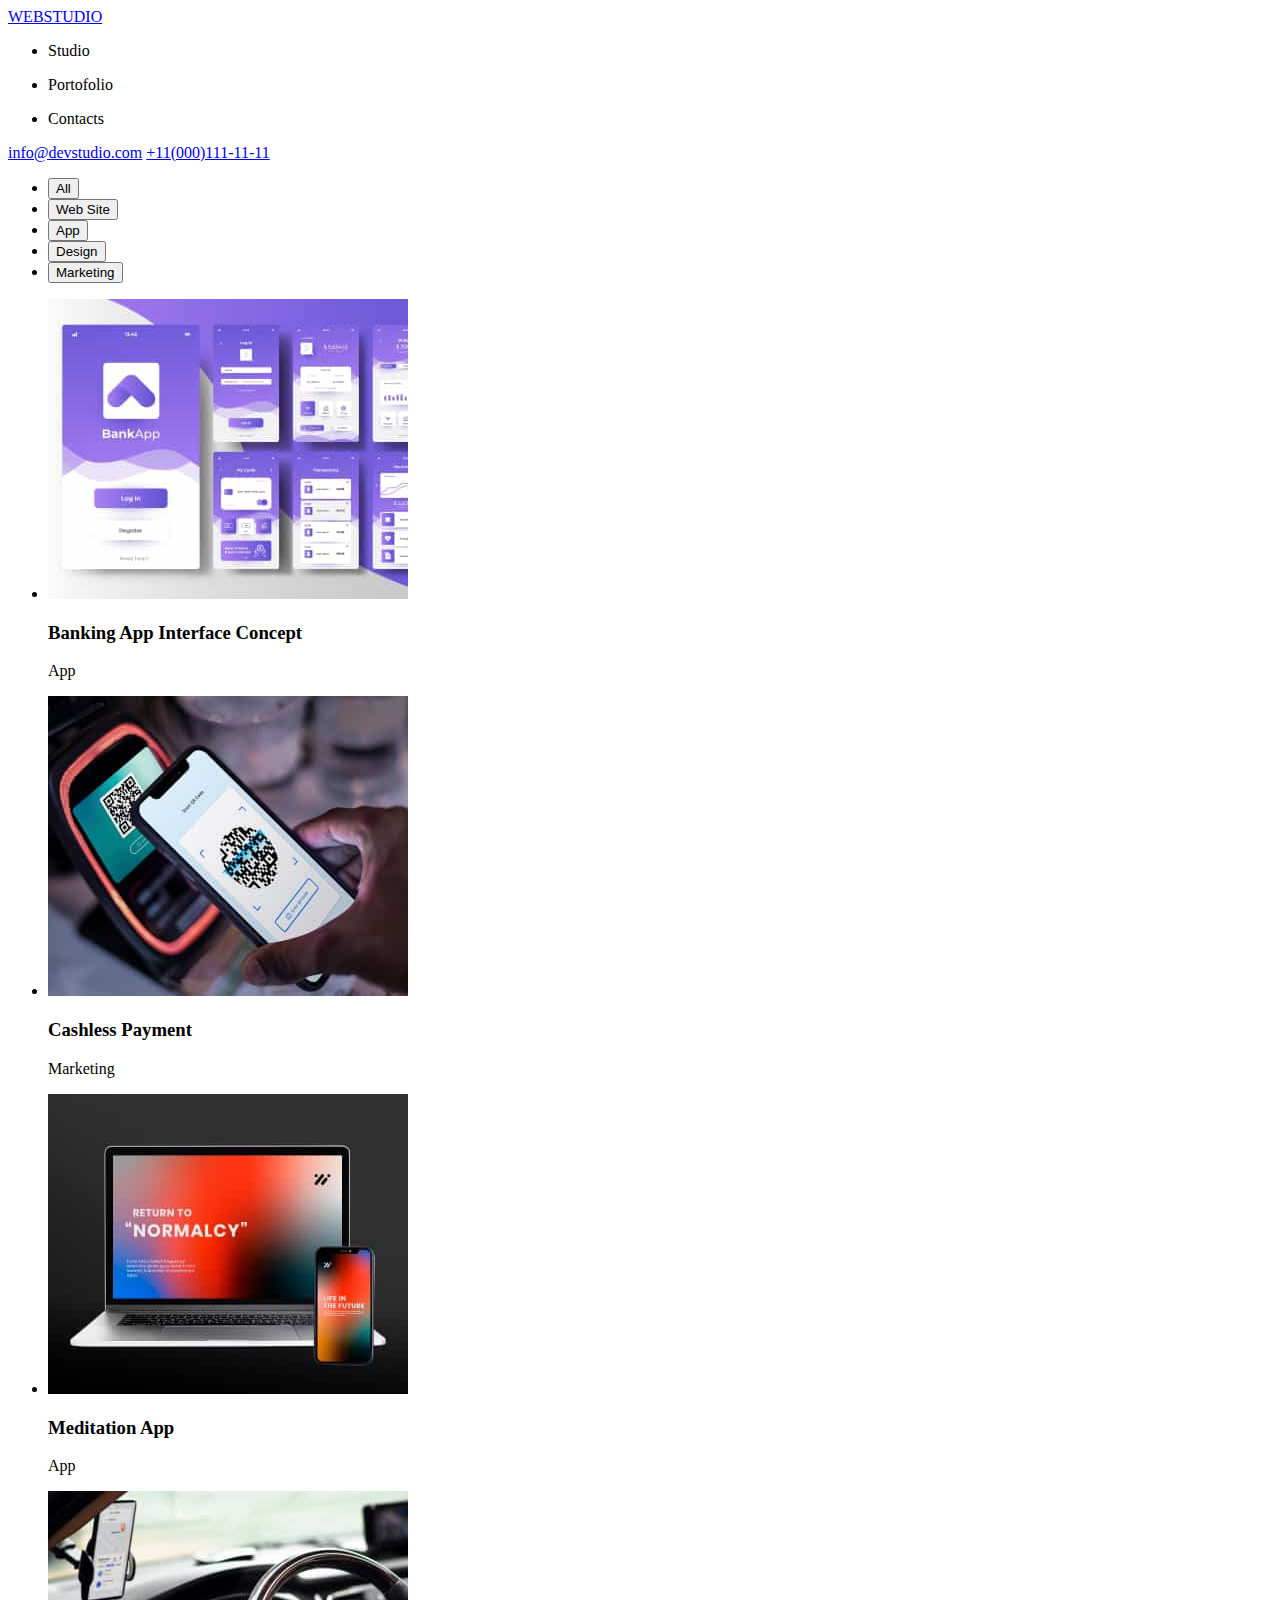
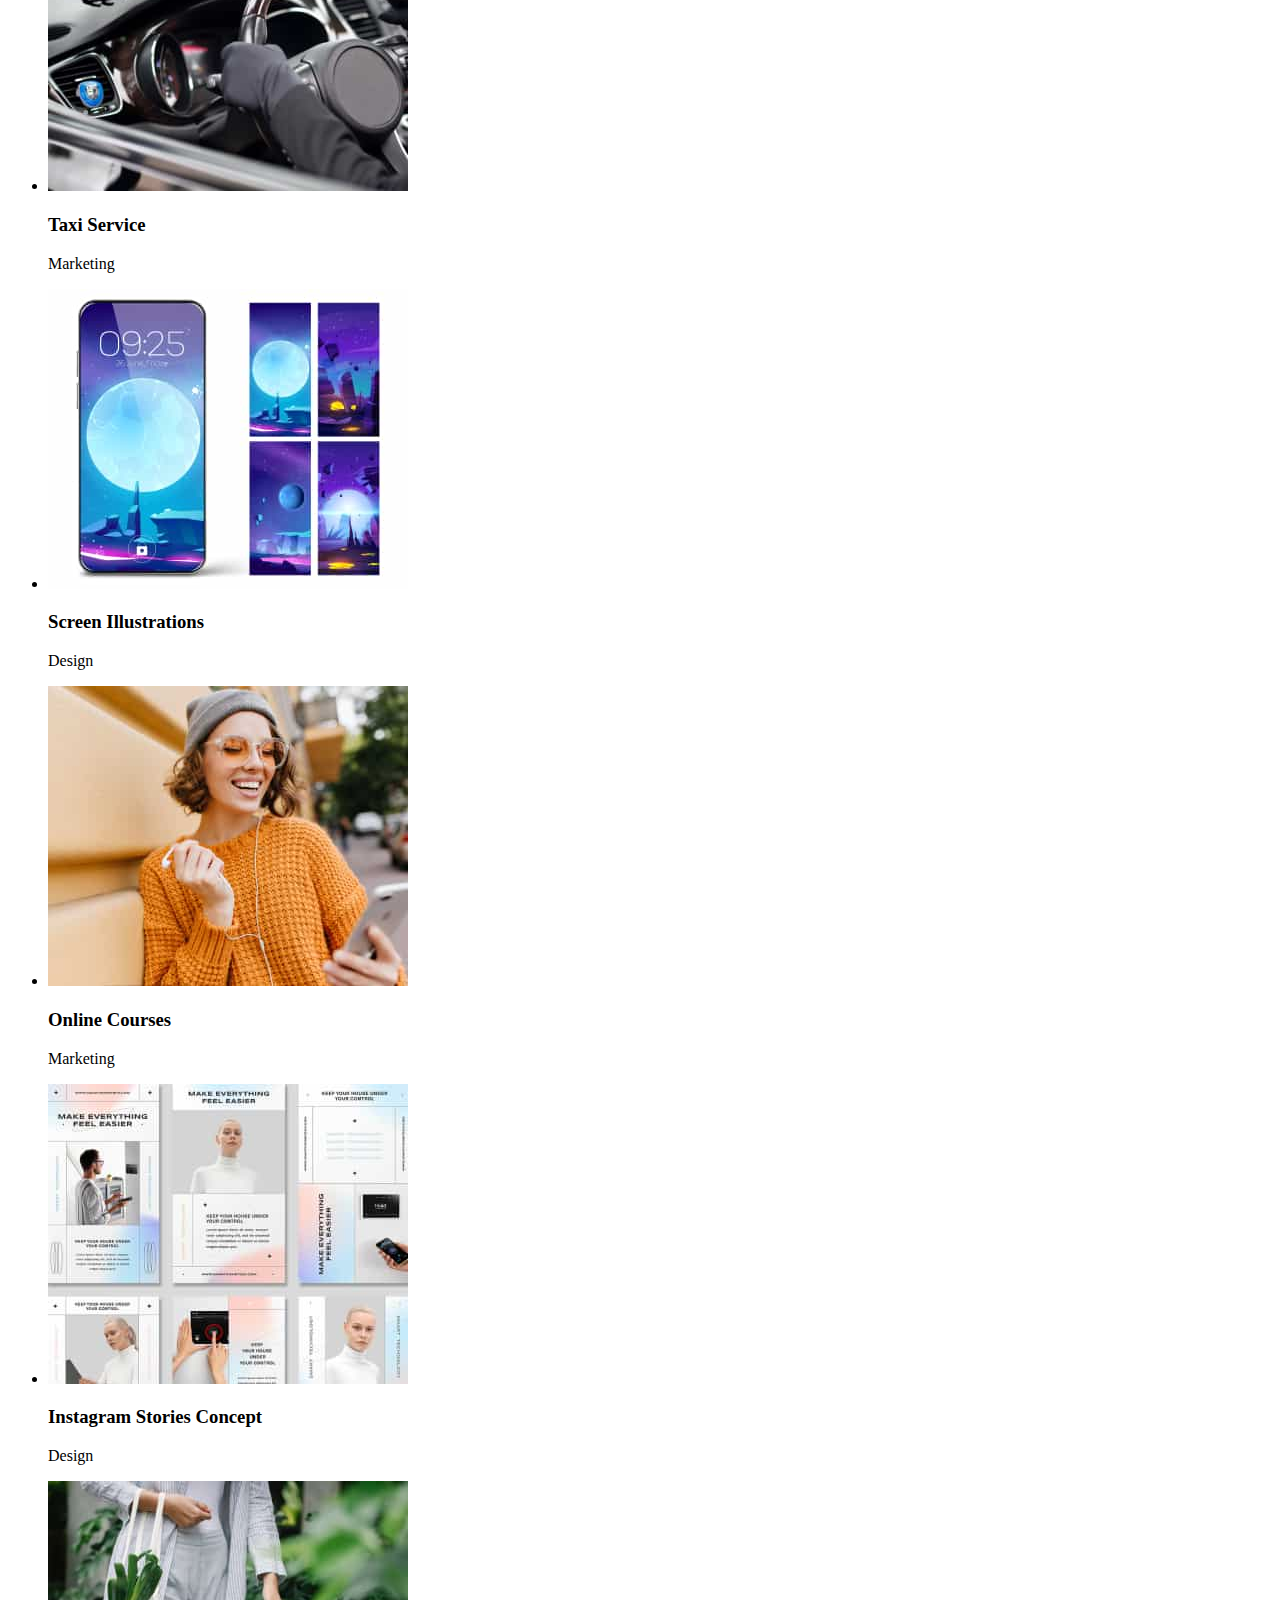
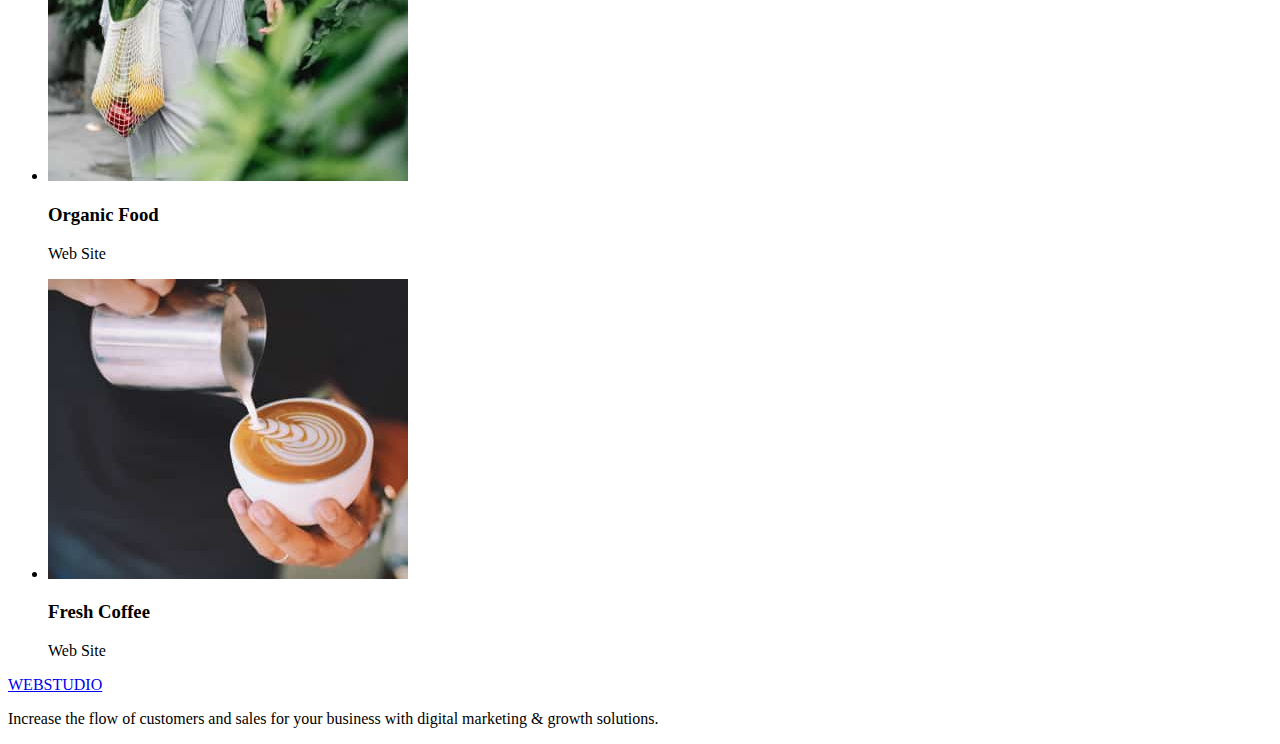
==== Portofoliu.html @ a9db2047 "homework2actualizare" ====
<!DOCTYPE html>
<html lang="en">
  <head>
    <meta charset="UTF-8" />
    <meta name="viewport" content="width=device-width, initial-scale=1.0" />
    <title>Portofoliu</title>
  </head>
  <body>
    <header>
      <!-- Logo -->
      <a href="index.html">WEBSTUDIO</a>
      <!-- Sectiunea Navigatie -->
      <nav>
        <ul>
          <li><a>Studio</a></li>
        </ul>
        <ul>
          <li><a>Portofolio</a></li>
        </ul>
        <ul>
          <li><a>Contacts</a></li>
        </ul>
      </nav>
      <!-- Email and Phone -->
      <a href="mailto:info@devstudio.com">info@devstudio.com</a>
      <a href="tel:+11 (000) 111-11-11">+11(000)111-11-11</a>
    </header>
    <!-- Main section -->
    <main>
      <!-- Filter bar -->
      <section>
        <ul>
          <li><button type="button">All</button></li>
          <li><button type="button">Web Site</button></li>
          <li><button type="button">App</button></li>
          <li><button type="button">Design</button></li>
          <li><button type="button">Marketing</button></li>
        </ul>
      </section>
      <!-- Project Cards -->
      <section>
        <ul>
          <li>
            <img
              src="./images/bankapp.jpg"
              alt="bankapp"
              width="360"
              height="300"
            />
            <h3>Banking App Interface Concept</h3>
            <p>App</p>
          </li>
          <li>
            <img
              src="./images/contactless.jpg"
              alt="cashless"
              width="360"
              height="300"
            />
            <h3>Cashless Payment</h3>
            <p>Marketing</p>
          </li>
          <li>
            <img
              src="./images/laptop.jpg"
              alt="laptop"
              width="360"
              height="300"
            />
            <h3>Meditation App</h3>
            <p>App</p>
          </li>
          <li>
            <img
              src="./images/driving.jpg"
              alt="driving"
              width="360"
              height="300"
            />
            <h3>Taxi Service</h3>
            <p>Marketing</p>
          </li>
          <li>
            <img
              src="./images/ecran.jpg"
              alt="screen"
              width="360"
              height="300"
            />
            <h3>Screen Illustrations</h3>
            <p>Design</p>
          </li>
          <li>
            <img
              src="./images/music.jpg"
              alt="music"
              width="360"
              height="300"
            />
            <h3>Online Courses</h3>
            <p>Marketing</p>
          </li>
          <li>
            <img
              src="./images/website.jpg"
              alt="website"
              width="360"
              height="300"
            />
            <h3>Instagram Stories Concept</h3>
            <p>Design</p>
          </li>
          <li>
            <img
              src="./images/shopping.jpg"
              alt="shopping"
              width="360"
              height="300"
            />
            <h3>Organic Food</h3>
            <p>Web Site</p>
          </li>
          <li>
            <img
              src="./images/coffee.jpg"
              alt="coffee"
              width="360"
              height="300"
            />
            <h3>Fresh Coffee</h3>
            <p>Web Site</p>
          </li>
        </ul>
      </section>
    </main>
    <footer>
      <!-- Logo -->
      <a href="index.html">WEBSTUDIO</a>
      <p>
        Increase the flow of customers and sales for your business with digital
        marketing & growth solutions.
      </p>
    </footer>
  </body>
</html>
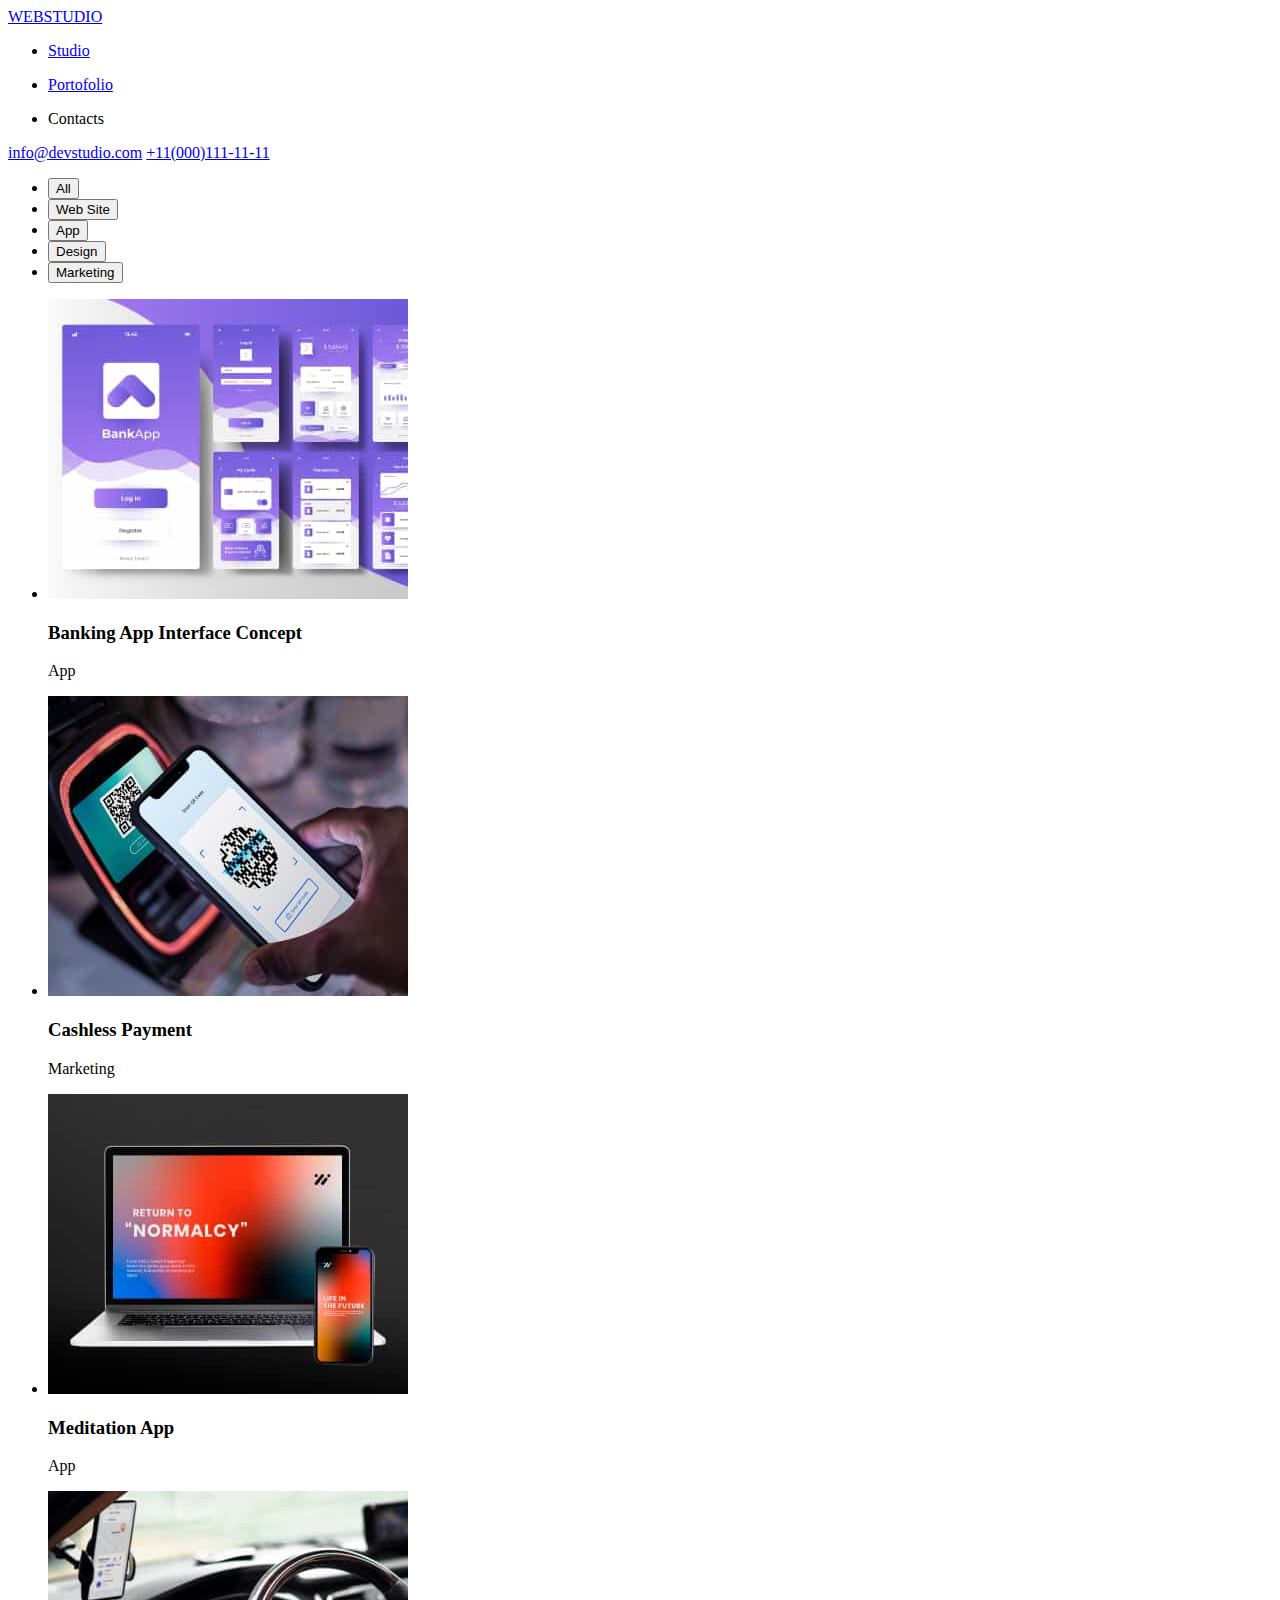
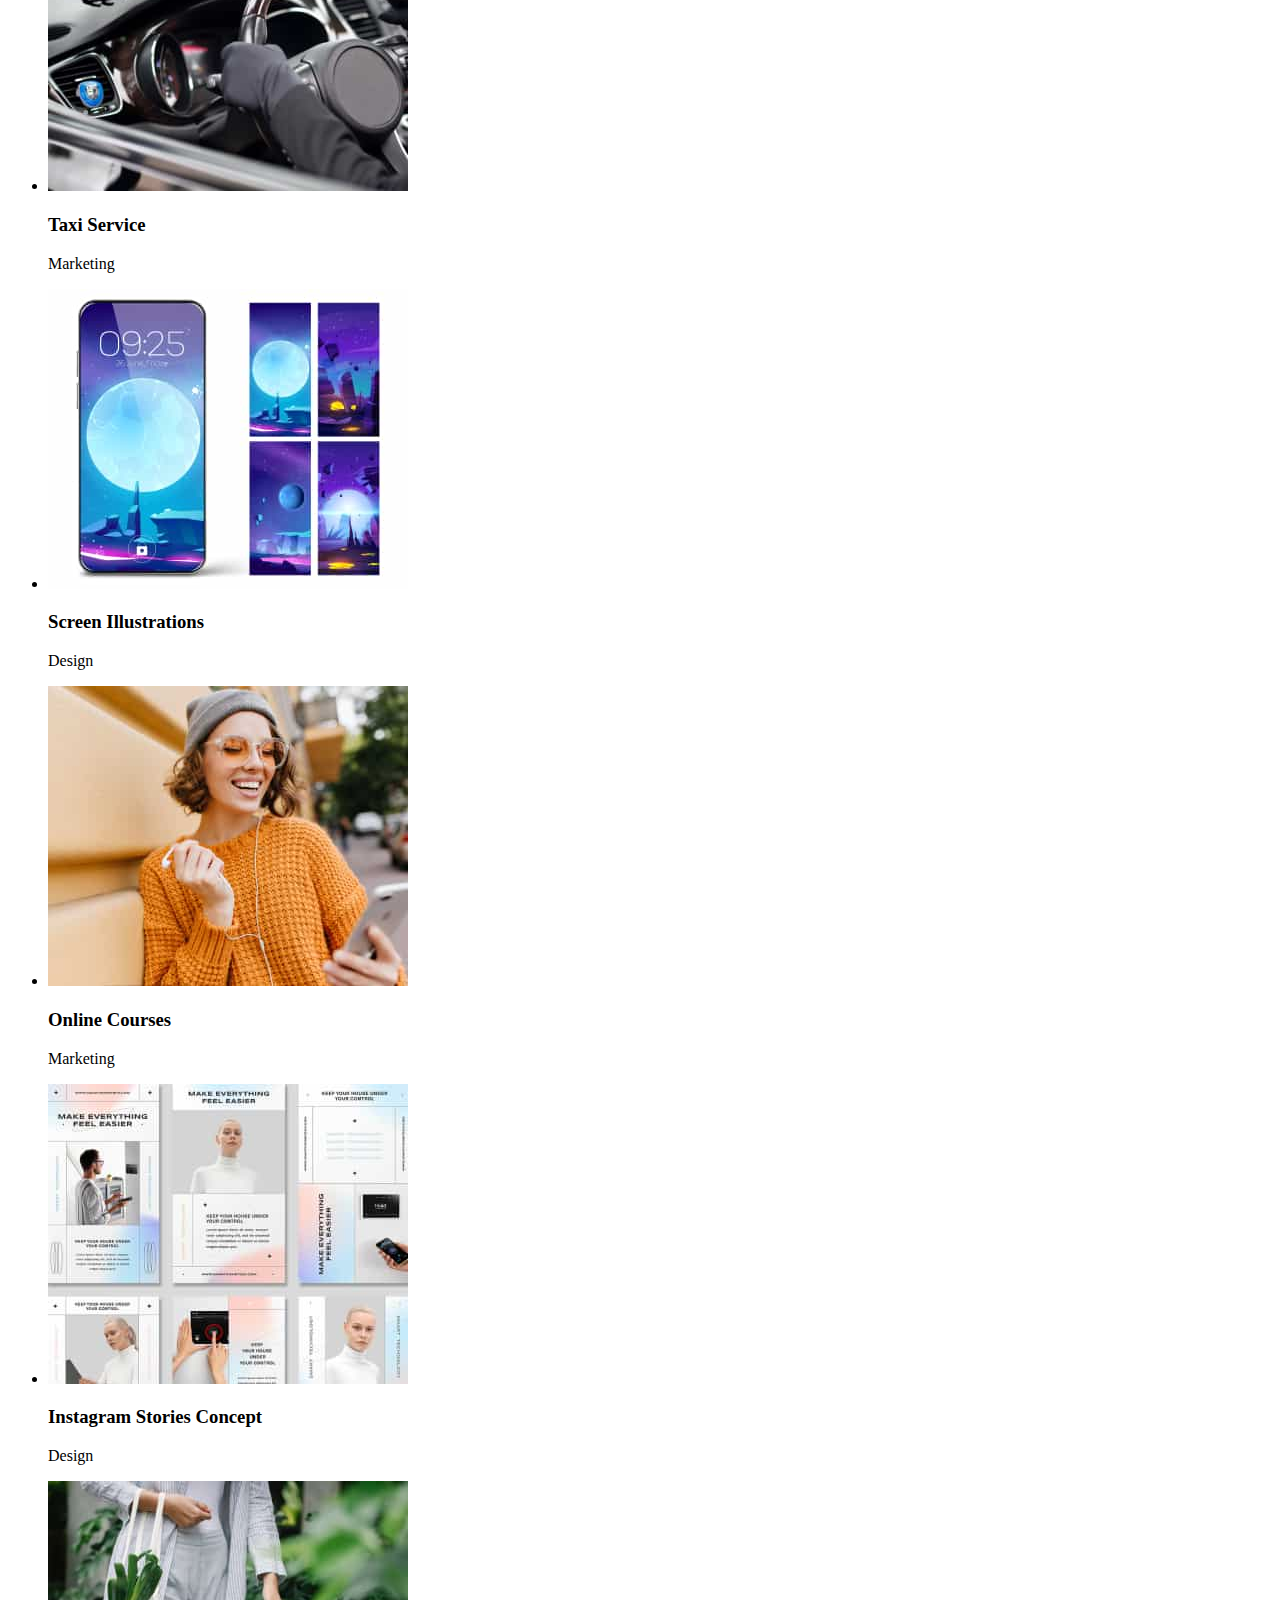
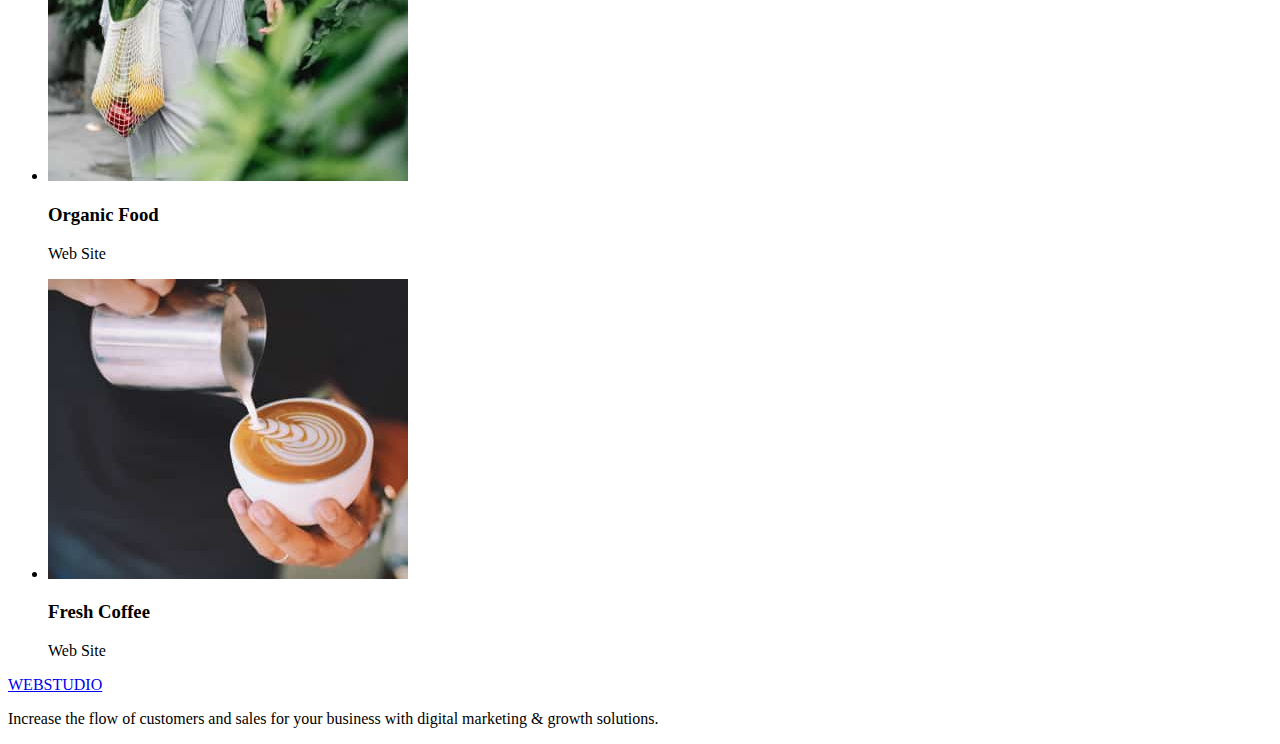
==== commit d66ca534: "update" ====
--- a/Portofoliu.html
+++ b/Portofoliu.html
@@ -12,10 +12,10 @@
       <!-- Sectiunea Navigatie -->
       <nav>
         <ul>
-          <li><a>Studio</a></li>
+          <li><a href="index.html">Studio</a></li>
         </ul>
         <ul>
-          <li><a>Portofolio</a></li>
+          <li><a href="Portofoliu.html">Portofolio</a></li>
         </ul>
         <ul>
           <li><a>Contacts</a></li>
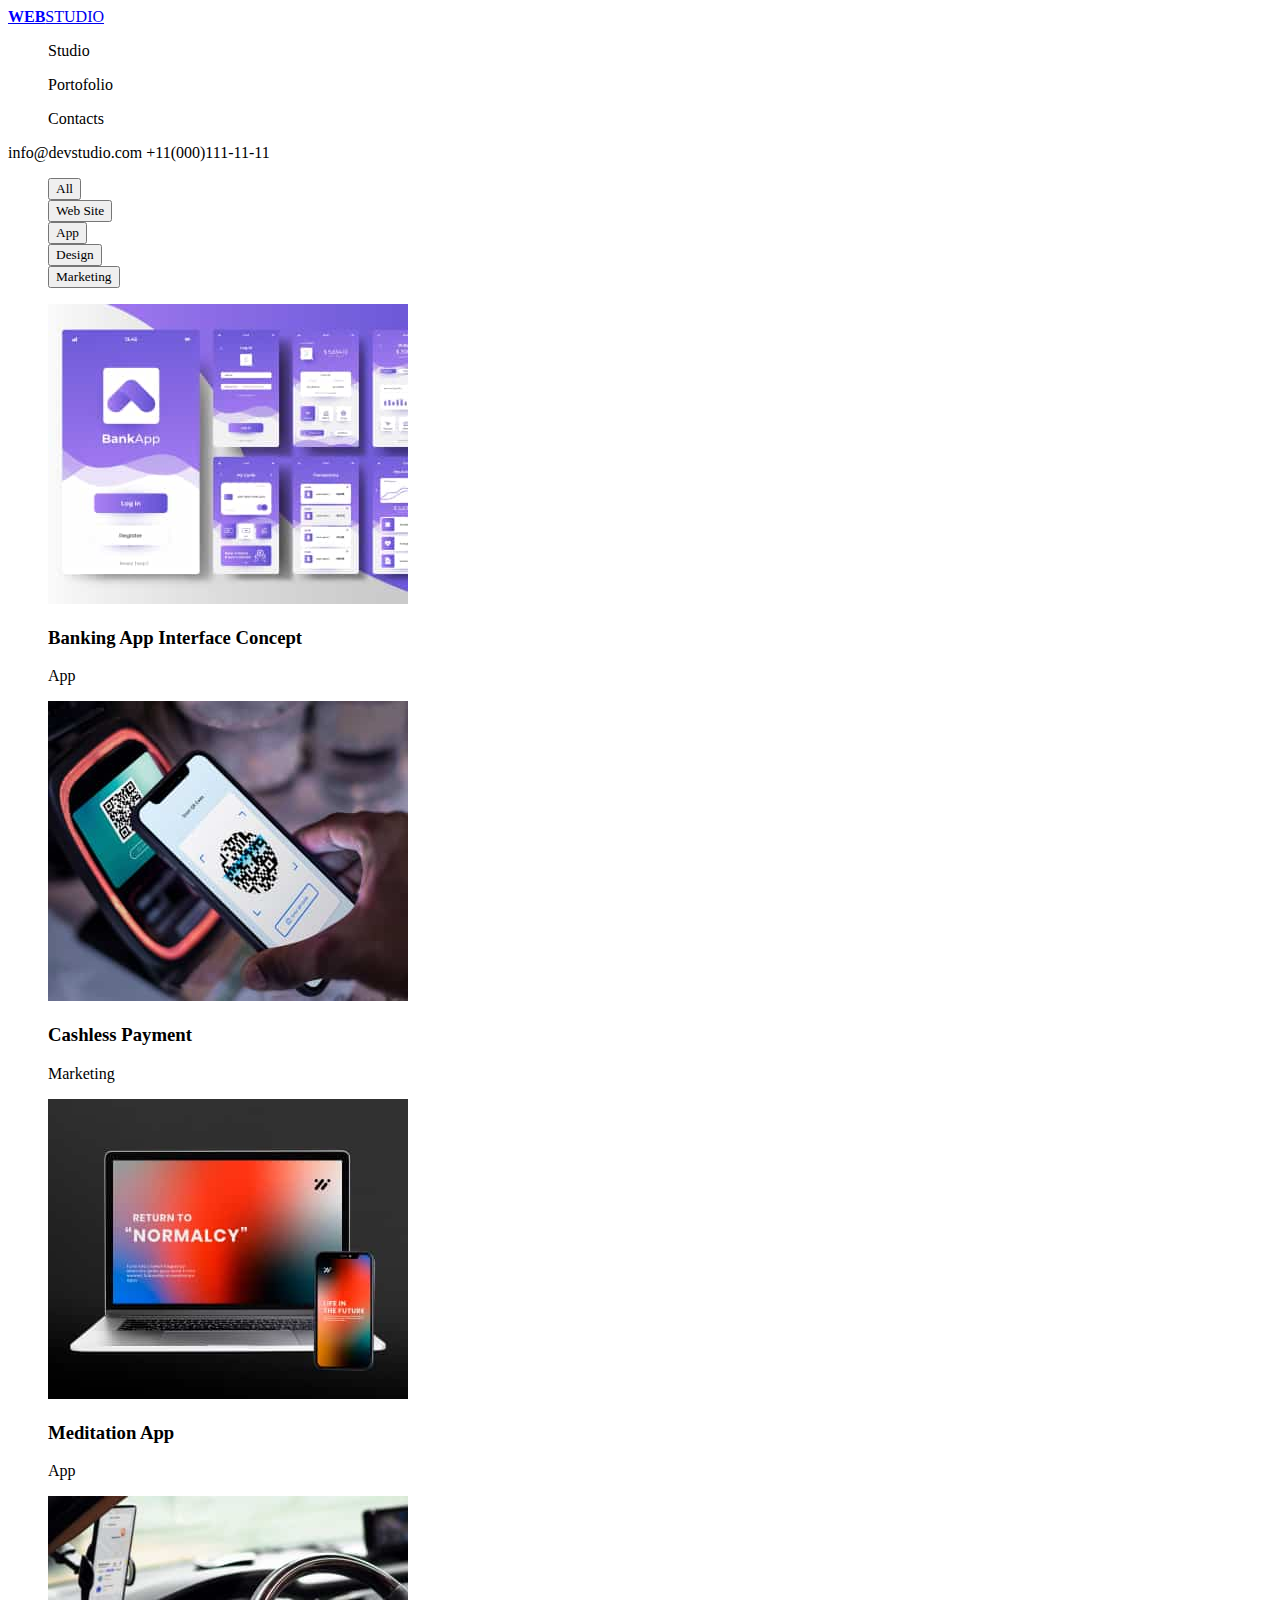
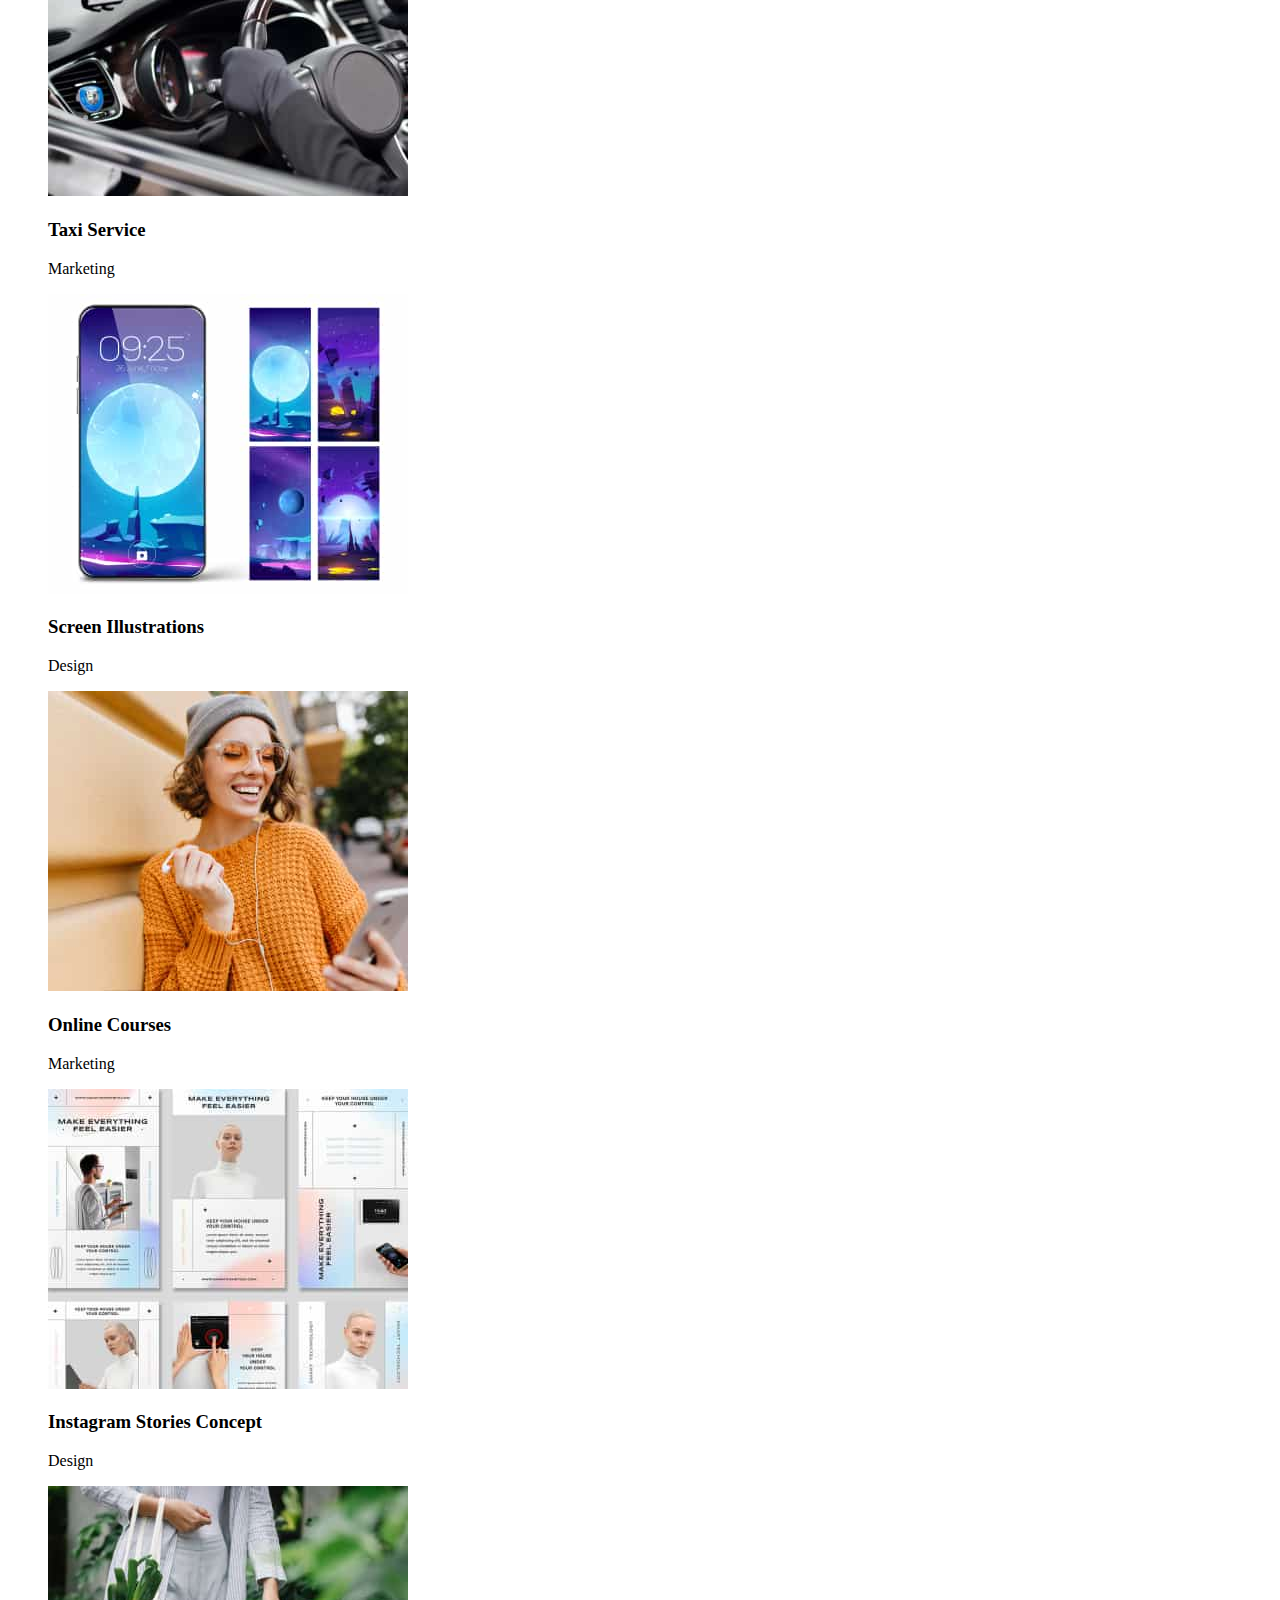
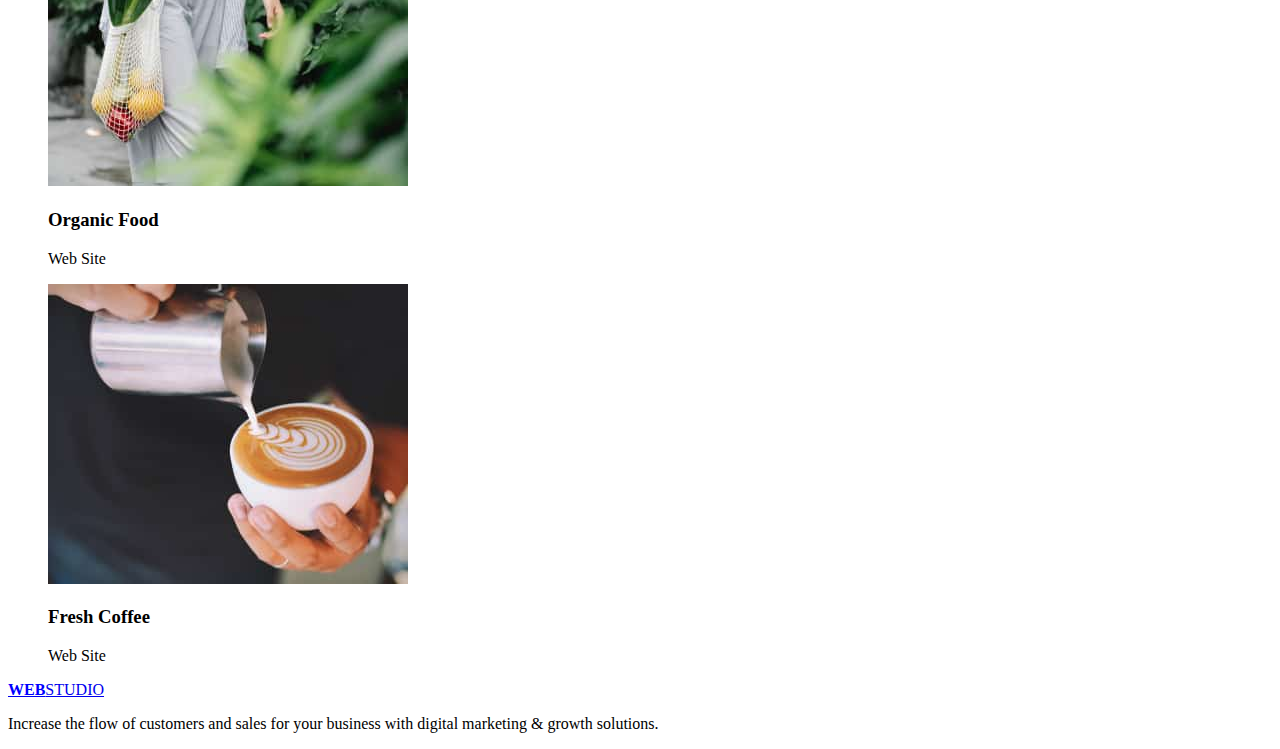
==== commit 793e7516: "update" ====
--- a/Portofoliu.html
+++ b/Portofoliu.html
@@ -4,13 +4,20 @@
     <meta charset="UTF-8" />
     <meta name="viewport" content="width=device-width, initial-scale=1.0" />
     <title>Portofoliu</title>
+    <link rel="preconnect" href="https://fonts.googleapis.com" />
+    <link rel="preconnect" href="https://fonts.gstatic.com" crossorigin />
+    <link
+      href="https://fonts.googleapis.com/css2?family=Raleway:ital,wght@0,700;1,700&family=Roboto:wght@400;500;700;900&display=swap"
+      rel="stylesheet"
+    />
+    <link rel="stylesheet" href="style.css" />
   </head>
   <body>
     <header>
       <!-- Logo -->
-      <a href="index.html">WEBSTUDIO</a>
+      <a href="index.html" class="logo">STUDIO</a>
       <!-- Sectiunea Navigatie -->
-      <nav>
+      <nav class="pages">
         <ul>
           <li><a href="index.html">Studio</a></li>
         </ul>
@@ -22,8 +29,10 @@
         </ul>
       </nav>
       <!-- Email and Phone -->
-      <a href="mailto:info@devstudio.com">info@devstudio.com</a>
-      <a href="tel:+11 (000) 111-11-11">+11(000)111-11-11</a>
+      <div class="link-logo">
+        <a href="mailto:info@devstudio.com">info@devstudio.com</a>
+        <a href="tel:+11 (000) 111-11-11">+11(000)111-11-11</a>
+      </div>
     </header>
     <!-- Main section -->
     <main>
@@ -135,7 +144,7 @@
     </main>
     <footer>
       <!-- Logo -->
-      <a href="index.html">WEBSTUDIO</a>
+      <a href="index.html" class="logo">STUDIO</a>
       <p>
         Increase the flow of customers and sales for your business with digital
         marketing & growth solutions.
--- a/style.css
+++ b/style.css
@@ -0,0 +1,48 @@
+.root{
+  --link-color:color: #2E2F42;
+  --global-font-family:"Roboto", sans-serif;
+  --logo-font-family:"Raleway", sans-serif;
+  --link-logo:color: #434455;
+}
+
+* {
+  font-family: var(--global-font-family);
+}
+
+.logo::before{
+  content: "WEB";
+  color: blue;
+  font-family: var(--logo-font-family);
+  font-weight: 800;
+  size: 18px;
+  text-decoration: none;
+}
+.link-logo a {
+  color: var(--link-logo);
+  text-decoration: none;
+  font-weight: 400;
+  size: 16px;
+  
+}
+.pages a{
+  color: var(--link-color);
+  text-decoration: none;
+  font-weight: 500;
+  size: 16px;
+  }
+
+ul {
+    list-style-type: none;
+  }
+.button-order:hover{
+  background-color:#4D5AE5;
+  color: #FFFFFF;
+}
+.hero-heder{
+  font-family: var(--logo-font-family);
+  font-weight: 700;
+  color: #FFFFFF;
+  background-color: 
+  #2E2F42;
+}
+
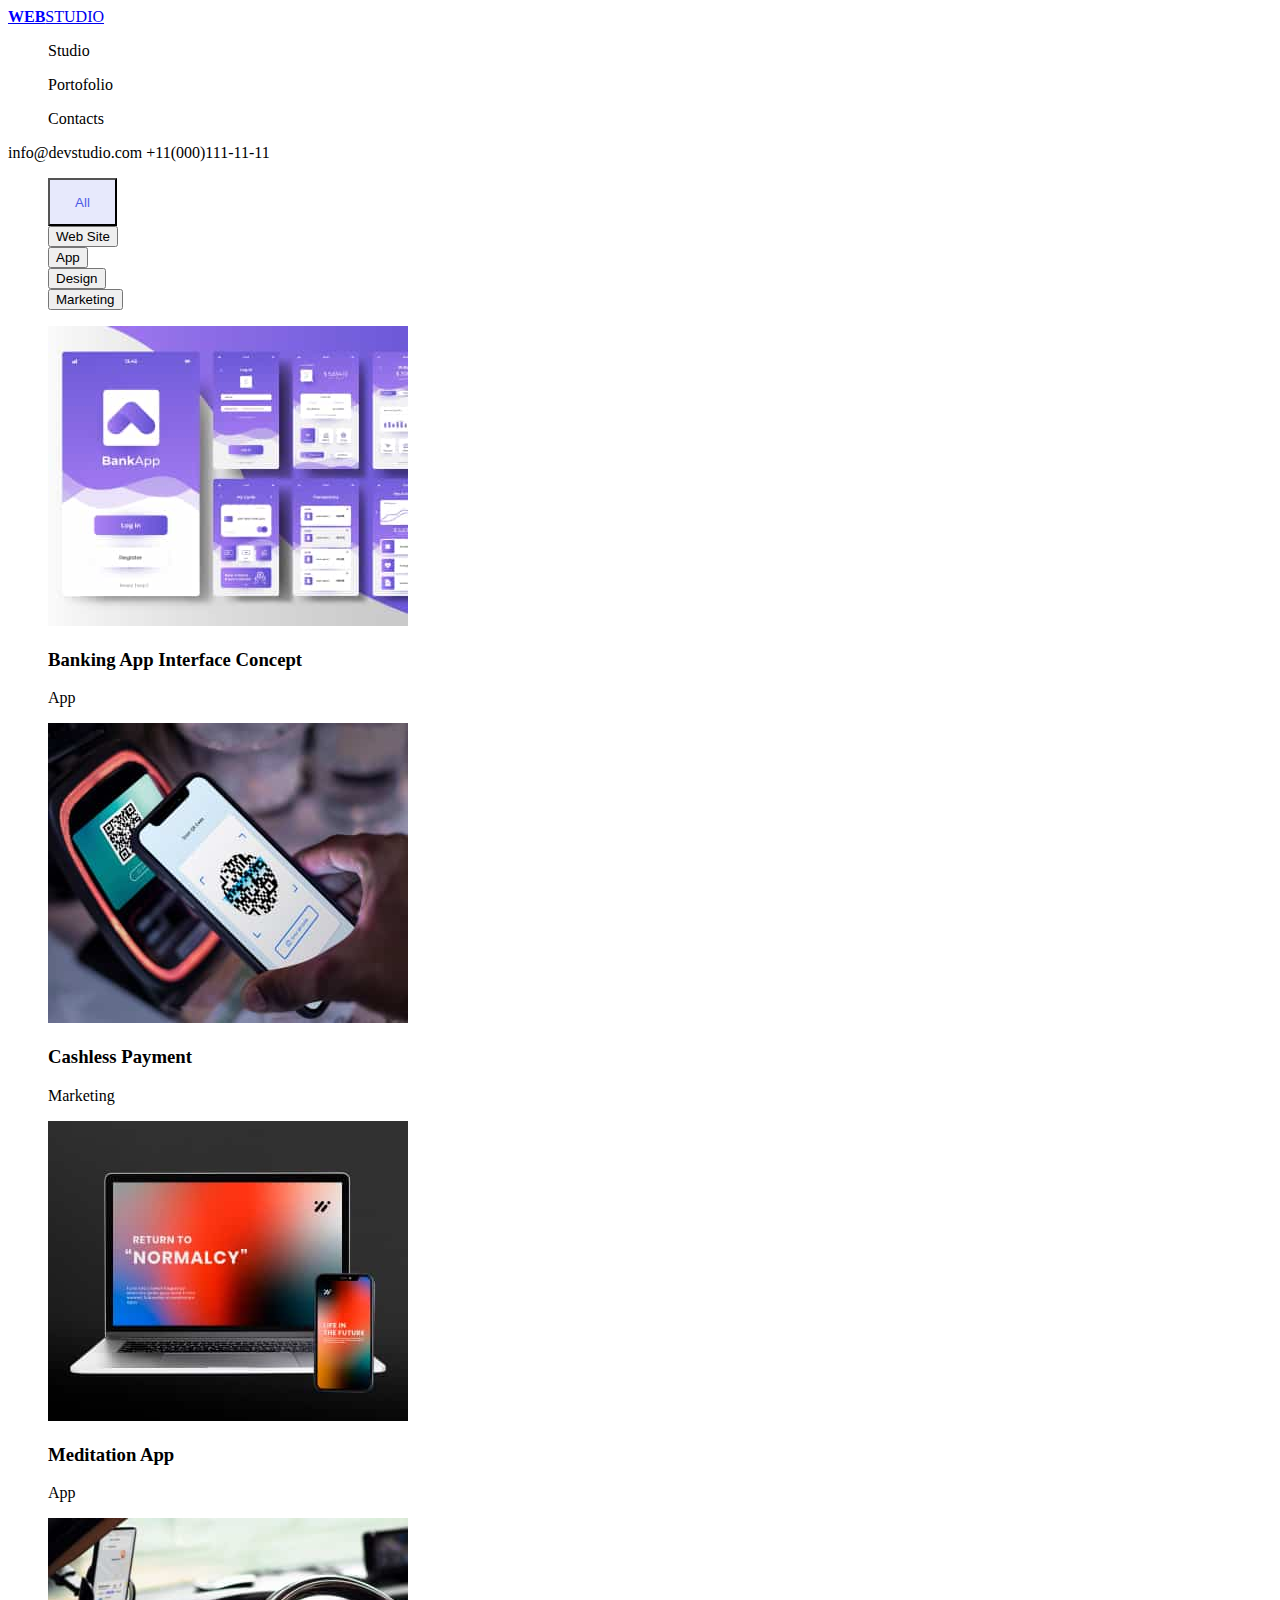
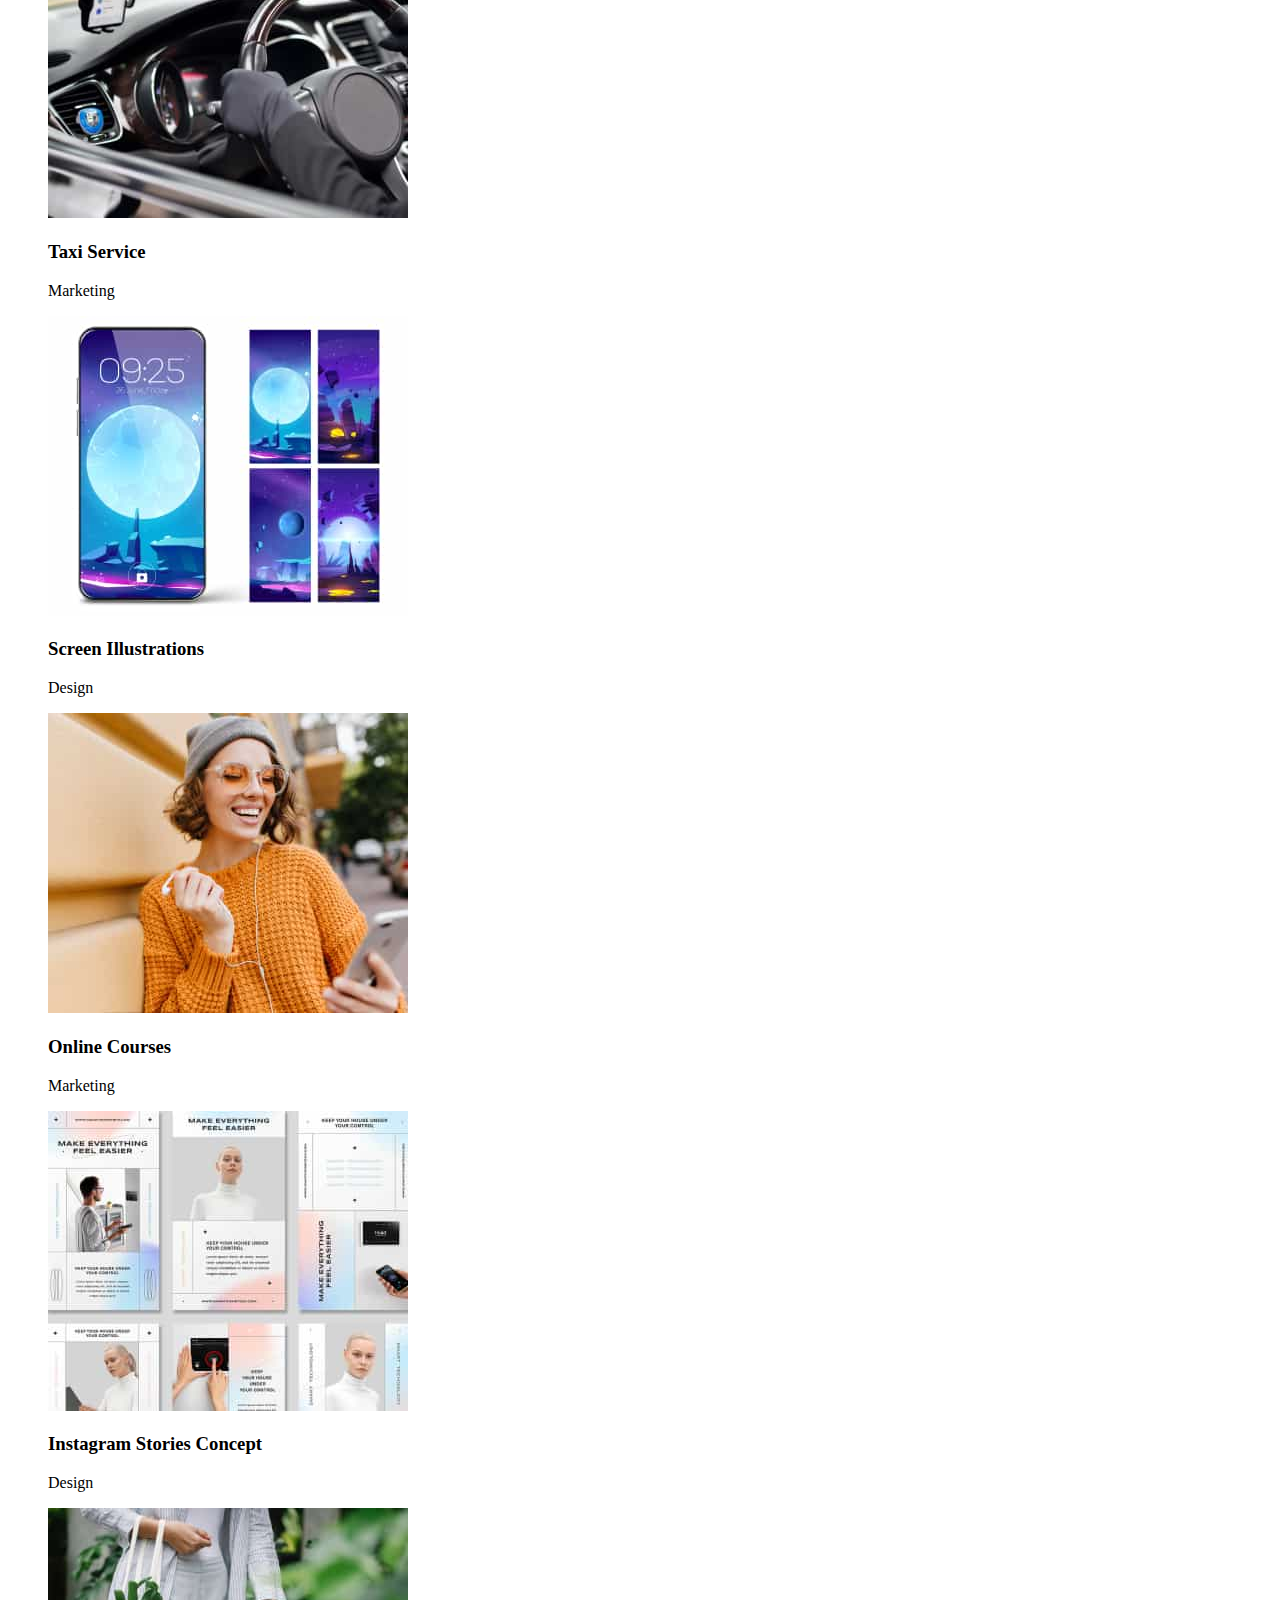
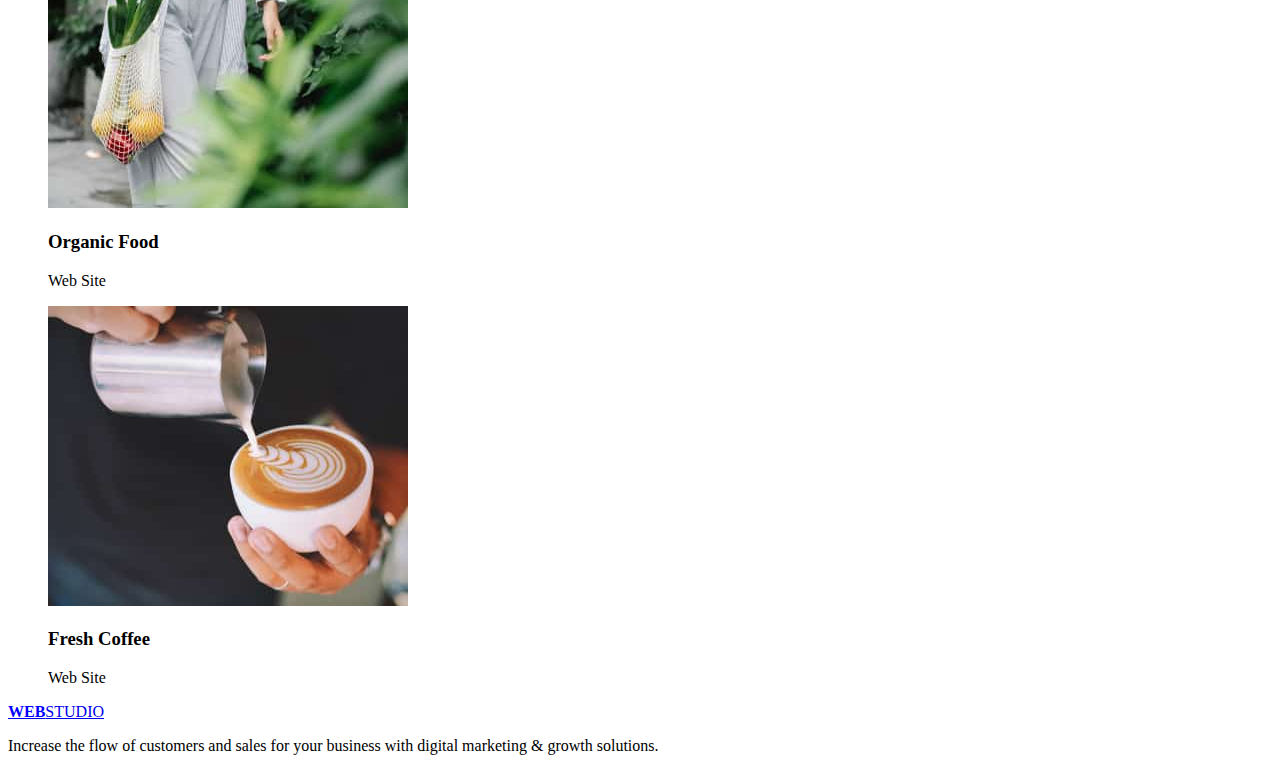
==== commit f653fba2: "update 2" ====
--- a/Portofoliu.html
+++ b/Portofoliu.html
@@ -37,9 +37,9 @@
     <!-- Main section -->
     <main>
       <!-- Filter bar -->
-      <section>
+      <section class="buttons">
         <ul>
-          <li><button type="button">All</button></li>
+          <li><button type="button" class="all">All</button></li>
           <li><button type="button">Web Site</button></li>
           <li><button type="button">App</button></li>
           <li><button type="button">Design</button></li>
--- a/style.css
+++ b/style.css
@@ -5,7 +5,7 @@
   --link-logo:color: #434455;
 }
 
-* {
+body {
   font-family: var(--global-font-family);
 }
 
@@ -17,14 +17,14 @@
   size: 18px;
   text-decoration: none;
 }
+
 .link-logo a {
   color: var(--link-logo);
   text-decoration: none;
-  font-weight: 400;
   size: 16px;
   
 }
-.pages a{
+.pages a {
   color: var(--link-color);
   text-decoration: none;
   font-weight: 500;
@@ -37,6 +37,18 @@
 .button-order:hover{
   background-color:#4D5AE5;
   color: #FFFFFF;
+  cursor: pointer;
+  
+}
+.button-order{
+  padding: 16px,32px,16px,32px;
+  width: 169px;
+  height:56px;
+  font-weight: 500;
+  size: 16px;
+  border-radius: 4px;
+  padding: 0;
+  border: none;
 }
 .hero-heder{
   font-family: var(--logo-font-family);
@@ -44,5 +56,52 @@
   color: #FFFFFF;
   background-color: 
   #2E2F42;
+  text-align: center;
 }
-
+.about li h3{
+  font-weight: 500;
+  size: 20px;
+  color: var(--link-color);
+}
+.about li p{
+  size: 16px;
+  color: var();
+}
+.sub-heder{
+  font-weight: 700;
+  size: 36px;
+  color: var(--link-color);
+}
+.team{
+  font-weight: 700;
+  size: 36px;
+  color: var(--link-color);
+}
+.our-team h3{
+  font-weight: 500;
+  size: 20px;
+  color: var(--link-color);
+}
+.our-team p{
+  size: 16px;
+  color: var(--link-logo);
+}
+.footer{background-color: 
+  #2E2F42;
+color:#F4F4FD ;
+}
+.logo-studio{
+  color: #FFFFFF;
+}
+.buttons .all {
+  color: #4D5AE5;
+  background-color: #E7E9FC;
+  width:69px;
+  height:48px;
+  Radius:4px;
+  Padding:12px, 24px, 12px, 24px;
+  cursor: pointer;
+}
+.button .all:hover{
+  background-color:#404BBF;
+  }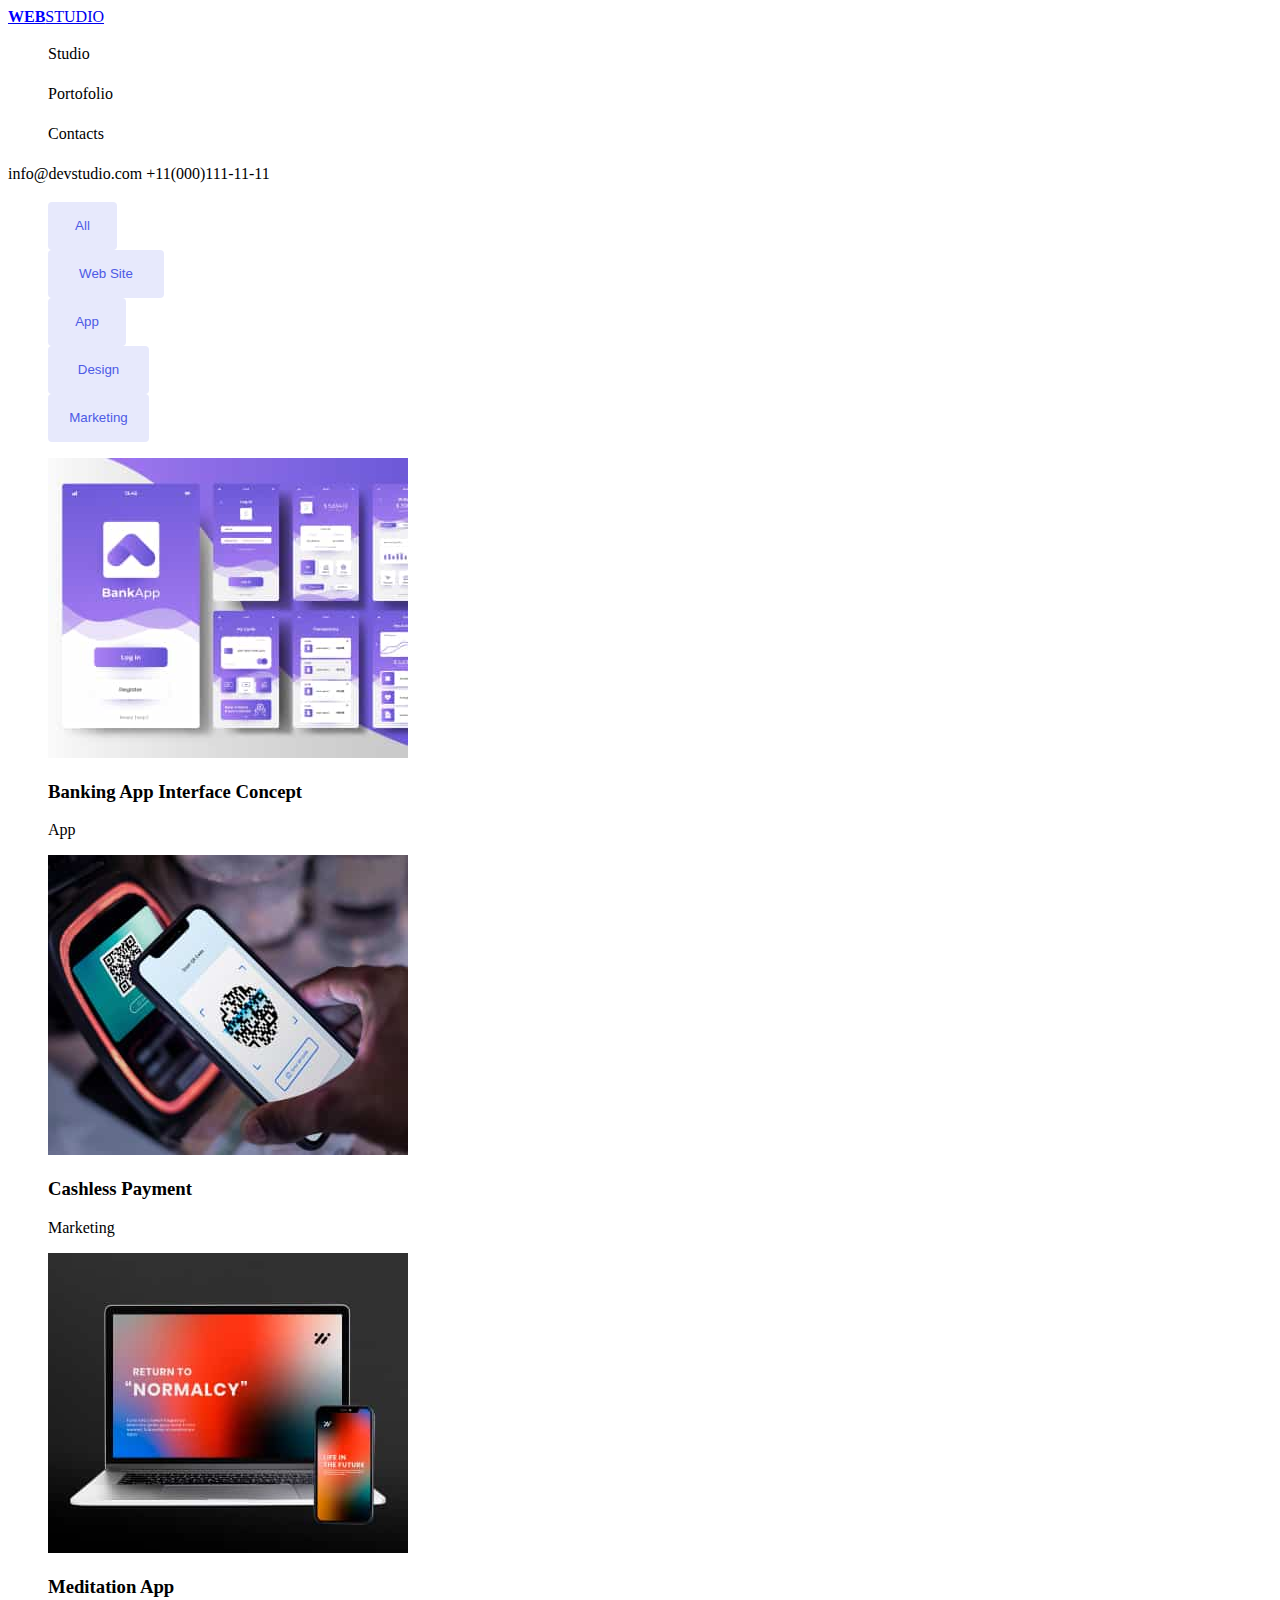
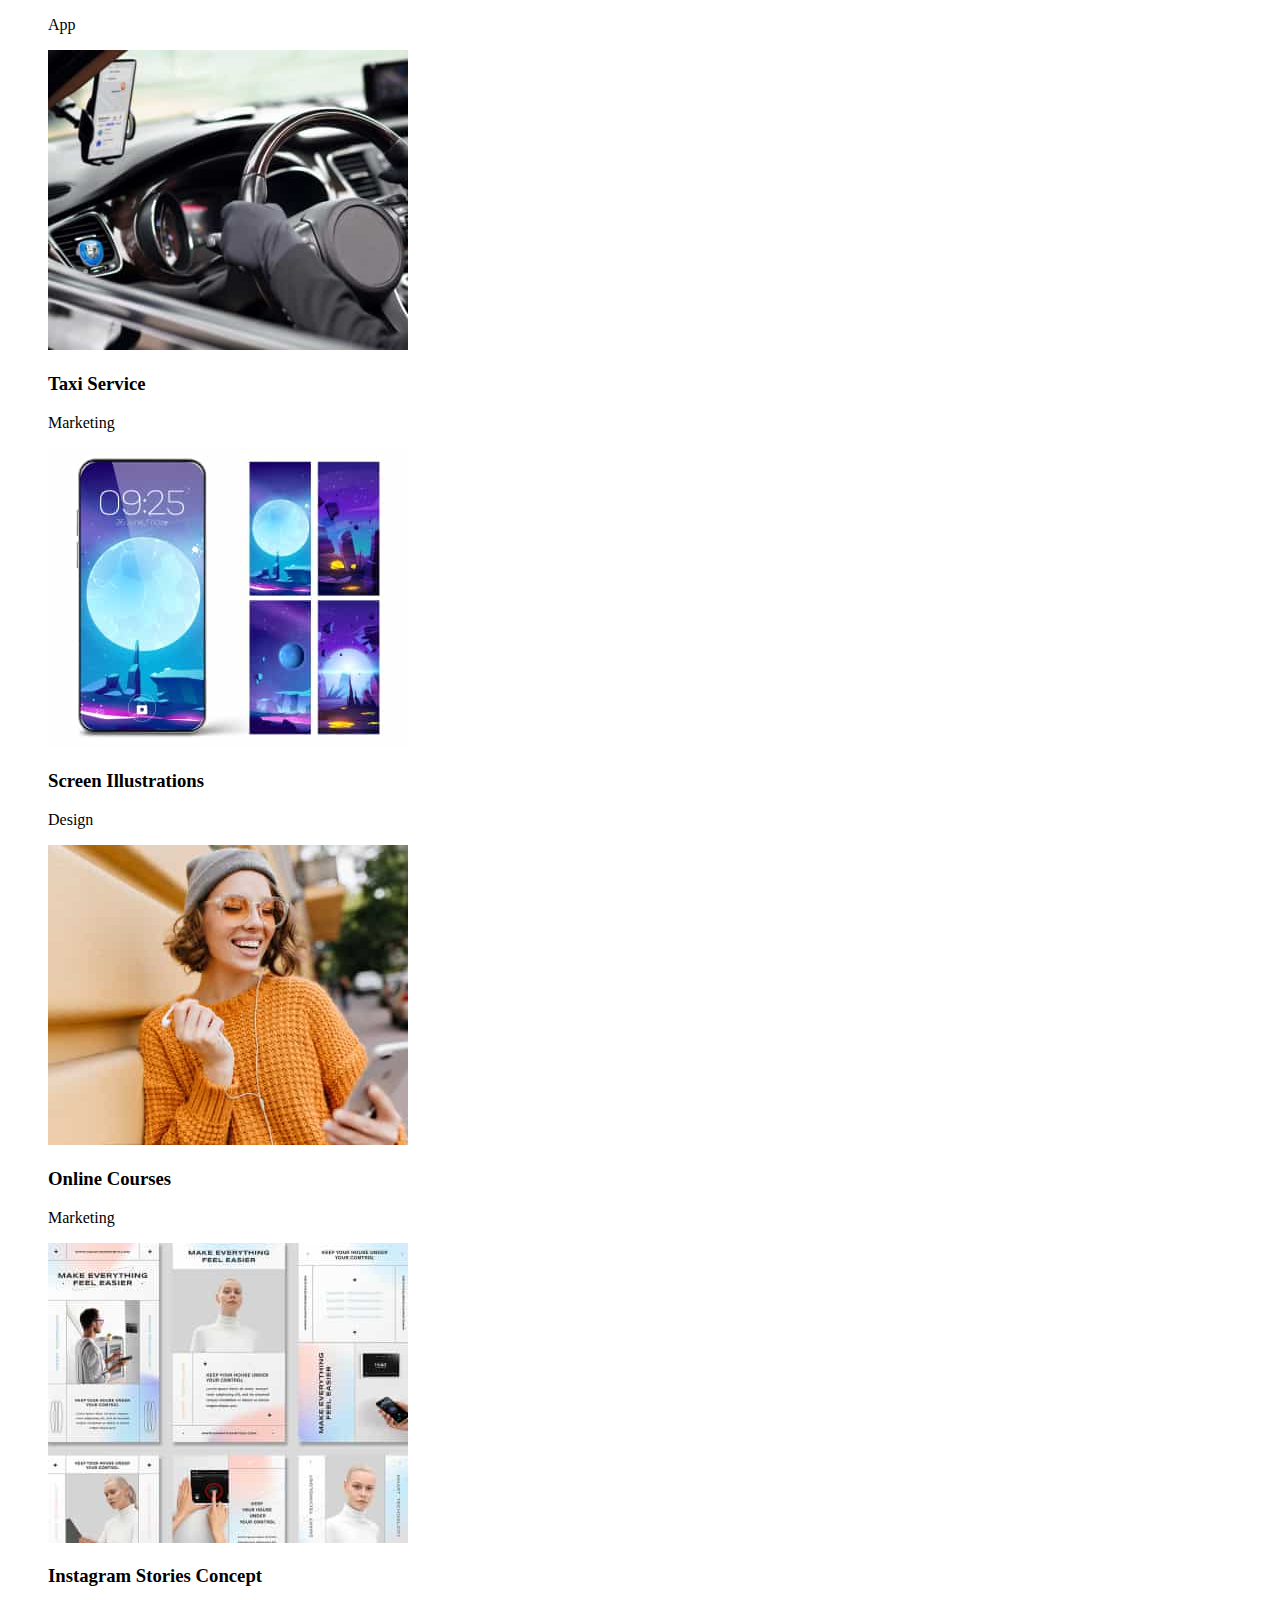
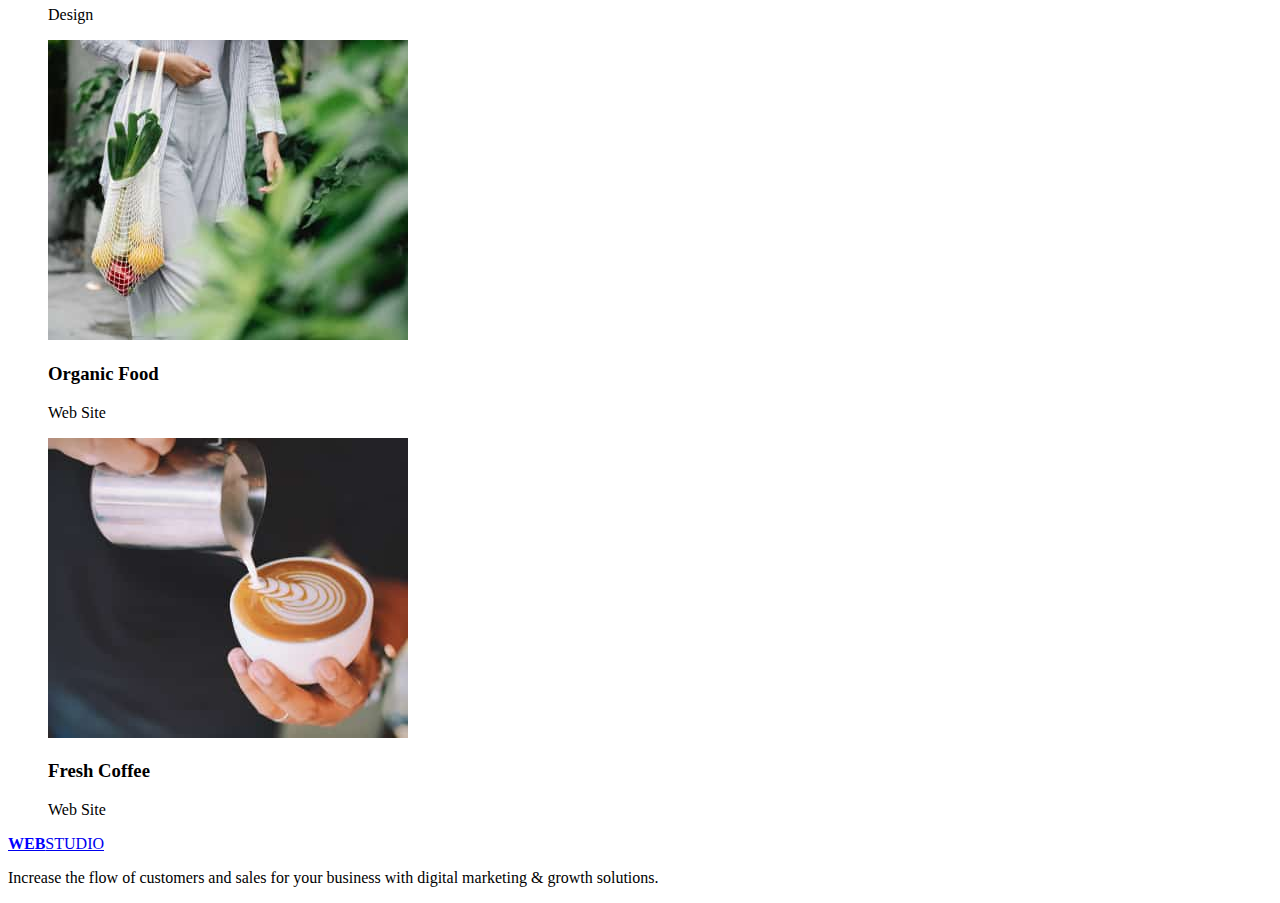
==== commit 415f9a55: "update 3" ====
--- a/Portofoliu.html
+++ b/Portofoliu.html
@@ -12,7 +12,7 @@
     />
     <link rel="stylesheet" href="style.css" />
   </head>
-  <body>
+  <body class="website">
     <header>
       <!-- Logo -->
       <a href="index.html" class="logo">STUDIO</a>
@@ -38,12 +38,12 @@
     <main>
       <!-- Filter bar -->
       <section class="buttons">
-        <ul>
+        <ul class="active-buttons">
           <li><button type="button" class="all">All</button></li>
-          <li><button type="button">Web Site</button></li>
-          <li><button type="button">App</button></li>
-          <li><button type="button">Design</button></li>
-          <li><button type="button">Marketing</button></li>
+          <li><button type="button" class="web">Web Site</button></li>
+          <li><button type="button" class="app">App</button></li>
+          <li><button type="button" class="design">Design</button></li>
+          <li><button type="button" class="marketing">Marketing</button></li>
         </ul>
       </section>
       <!-- Project Cards -->
--- a/style.css
+++ b/style.css
@@ -5,7 +5,7 @@
   --link-logo:color: #434455;
 }
 
-body {
+body .website {
   font-family: var(--global-font-family);
 }
 
@@ -22,6 +22,7 @@
   color: var(--link-logo);
   text-decoration: none;
   size: 16px;
+  line-height:24px;
   
 }
 .pages a {
@@ -29,6 +30,7 @@
   text-decoration: none;
   font-weight: 500;
   size: 16px;
+  line-height:24px;
   }
 
 ul {
@@ -47,8 +49,8 @@
   font-weight: 500;
   size: 16px;
   border-radius: 4px;
-  padding: 0;
   border: none;
+  line-height:24px;
 }
 .hero-heder{
   font-family: var(--logo-font-family);
@@ -57,51 +59,136 @@
   background-color: 
   #2E2F42;
   text-align: center;
+  line-height:60x;
 }
 .about li h3{
   font-weight: 500;
   size: 20px;
   color: var(--link-color);
+  line-height:24px;
 }
 .about li p{
   size: 16px;
-  color: var();
+  color: var(--link-color);
+  line-height:24px;
 }
 .sub-heder{
   font-weight: 700;
   size: 36px;
   color: var(--link-color);
+  line-height:40px;
 }
 .team{
   font-weight: 700;
   size: 36px;
   color: var(--link-color);
+  line-height:40px;
 }
 .our-team h3{
   font-weight: 500;
   size: 20px;
   color: var(--link-color);
+  line-height:24px;
 }
 .our-team p{
   size: 16px;
   color: var(--link-logo);
+  line-height:24px;
 }
-.footer{background-color: 
-  #2E2F42;
+.footer{
+background-color: #2E2F42;
 color:#F4F4FD ;
+line-height:16px;
+
 }
 .logo-studio{
   color: #FFFFFF;
+  line-height:21px;
+  
 }
 .buttons .all {
+  font-weight: 500;
   color: #4D5AE5;
   background-color: #E7E9FC;
   width:69px;
   height:48px;
-  Radius:4px;
-  Padding:12px, 24px, 12px, 24px;
+  radius:4px;
+  padding:12px, 24px, 12px, 24px;
   cursor: pointer;
+  border: none;
+  border-radius: 4px;
+  line-height:24px;
 }
-.button .all:hover{
+.buttons .all:hover {
   background-color:#404BBF;
+  color: #FFFFFF;
+  }
+
+  .buttons .web{
+    color: #4D5AE5;
+    background-color: #E7E9FC;
+    width:116px;
+    height:48px;
+    radius:4px;
+    padding:12px, 24px, 12px, 24px;
+    cursor: pointer;
+    border: 1px;
+    border-radius: 4px;
+    font-weight: 500;
+    line-height:24px;
+  }
+  .buttons .web:hover{
+    background-color:#404BBF;
+    color: #FFFFFF;
+  }
+  .buttons .app{
+    color: #4D5AE5;
+    background-color: #E7E9FC;
+    width:78px;
+    height:48px;
+    radius:4px;
+    padding:12px, 24px, 12px, 24px;
+    cursor: pointer;
+    border: 1px;
+    border-radius: 4px;
+    font-weight: 500;
+    line-height:24px;
+  }
+  .buttons .app:hover{
+    background-color:#404BBF;
+    color: #FFFFFF;
+  }
+  .buttons .design{
+    color: #4D5AE5;
+    background-color: #E7E9FC;
+    width:101px;
+    height:48px;
+    radius:4px;
+    padding:12px, 24px, 12px, 24px;
+    cursor: pointer;
+    border: 1px;
+    border-radius: 4px;
+    font-weight: 500;
+    line-height:24px;
+  }
+  .buttons .design:hover{
+    background-color:#404BBF;
+    color: #FFFFFF;
+  }
+  .buttons .marketing{
+    color: #4D5AE5;
+    background-color: #E7E9FC;
+    width:101px;
+    height:48px;
+    radius:4px;
+    padding:12px, 24px, 12px, 24px;
+    cursor: pointer;
+    border: 1px;
+    border-radius: 4px;
+    font-weight: 500;
+    line-height:24px;
+  }
+  .buttons .marketing:hover{
+    background-color:#404BBF;
+    color: #FFFFFF;
   }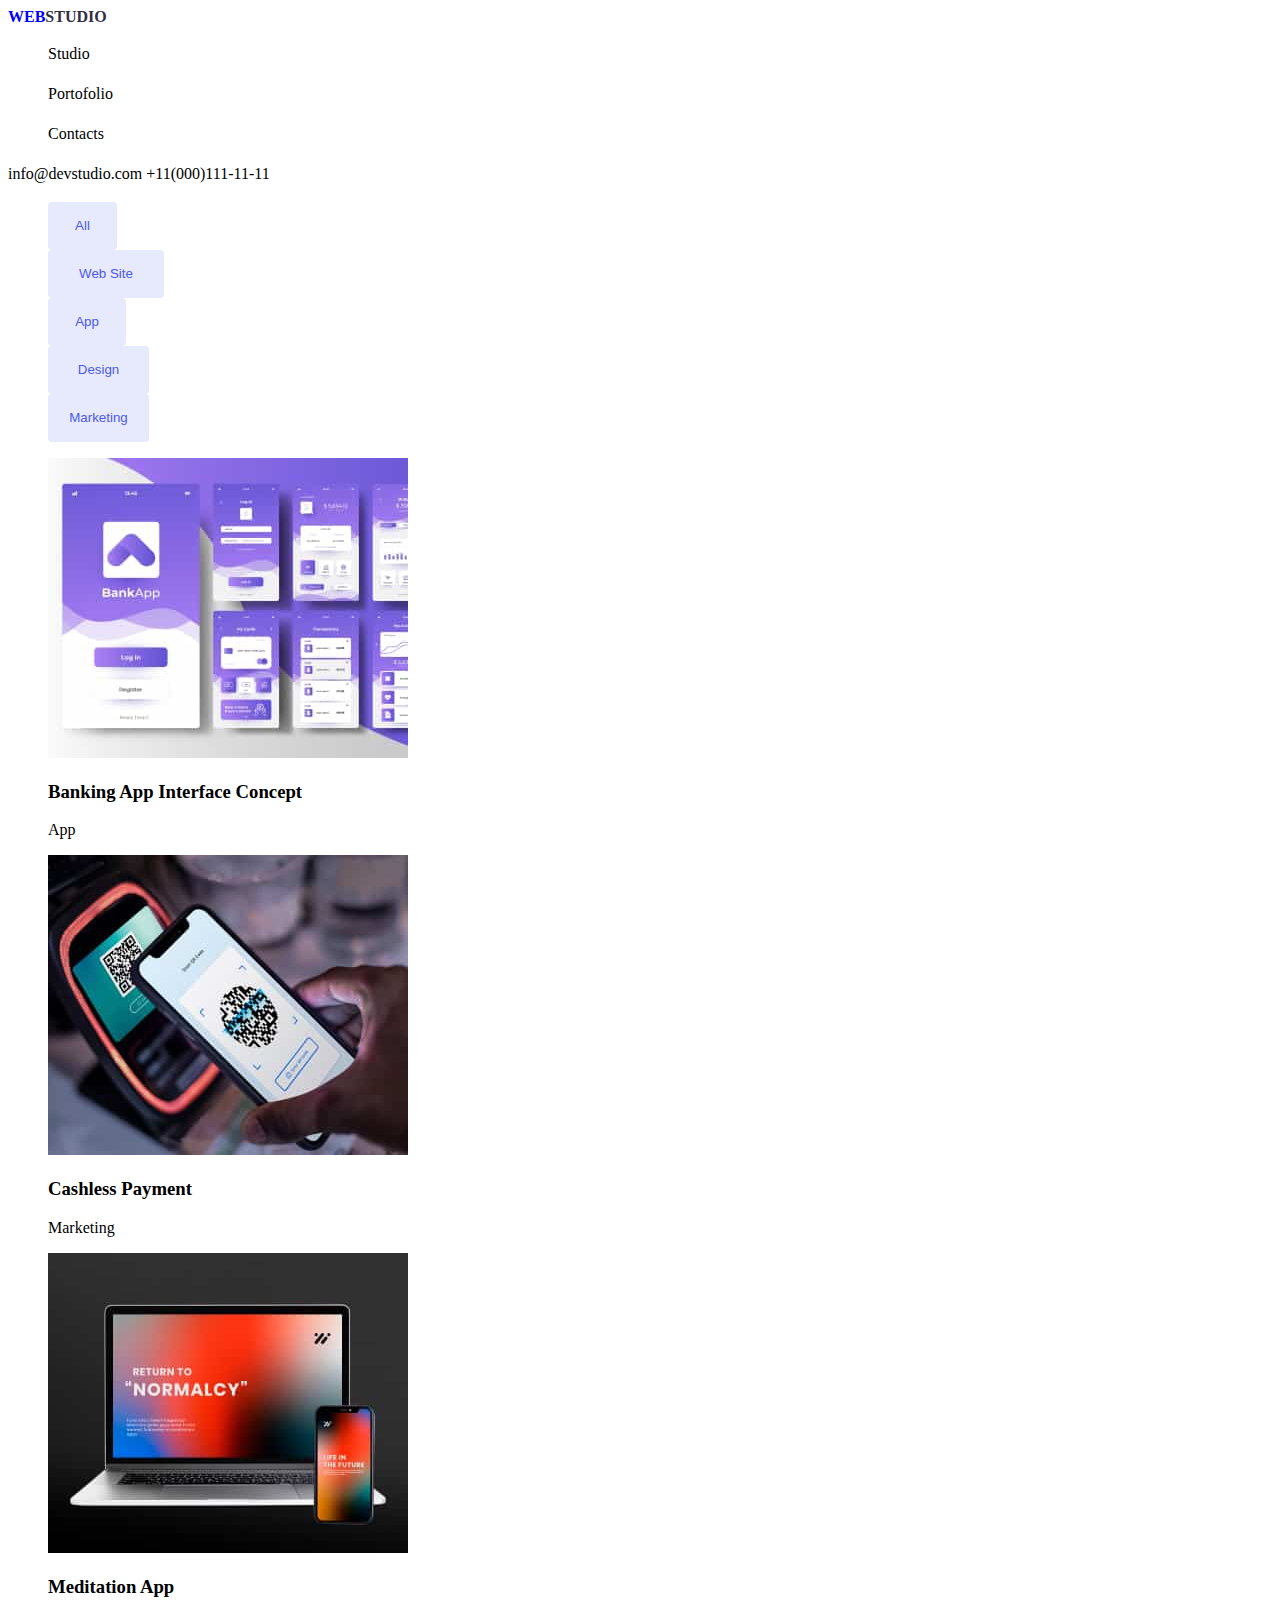
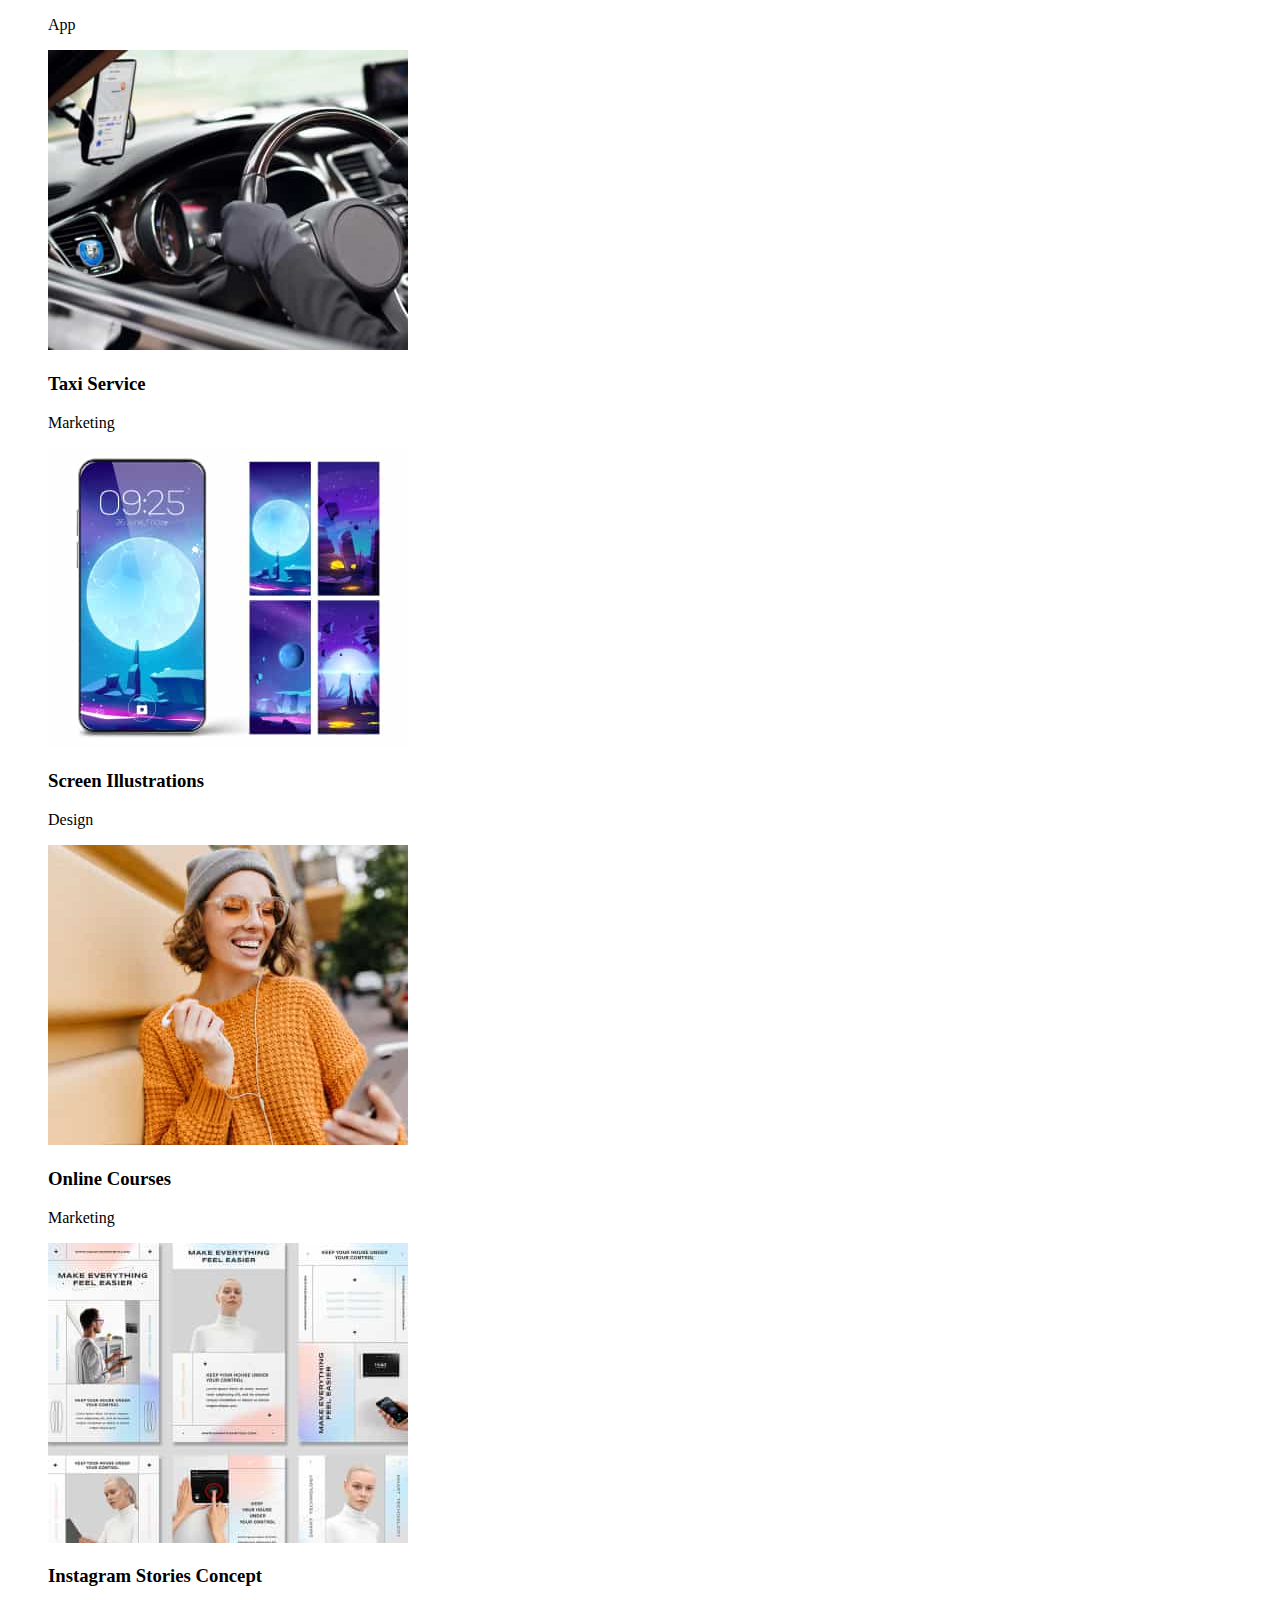
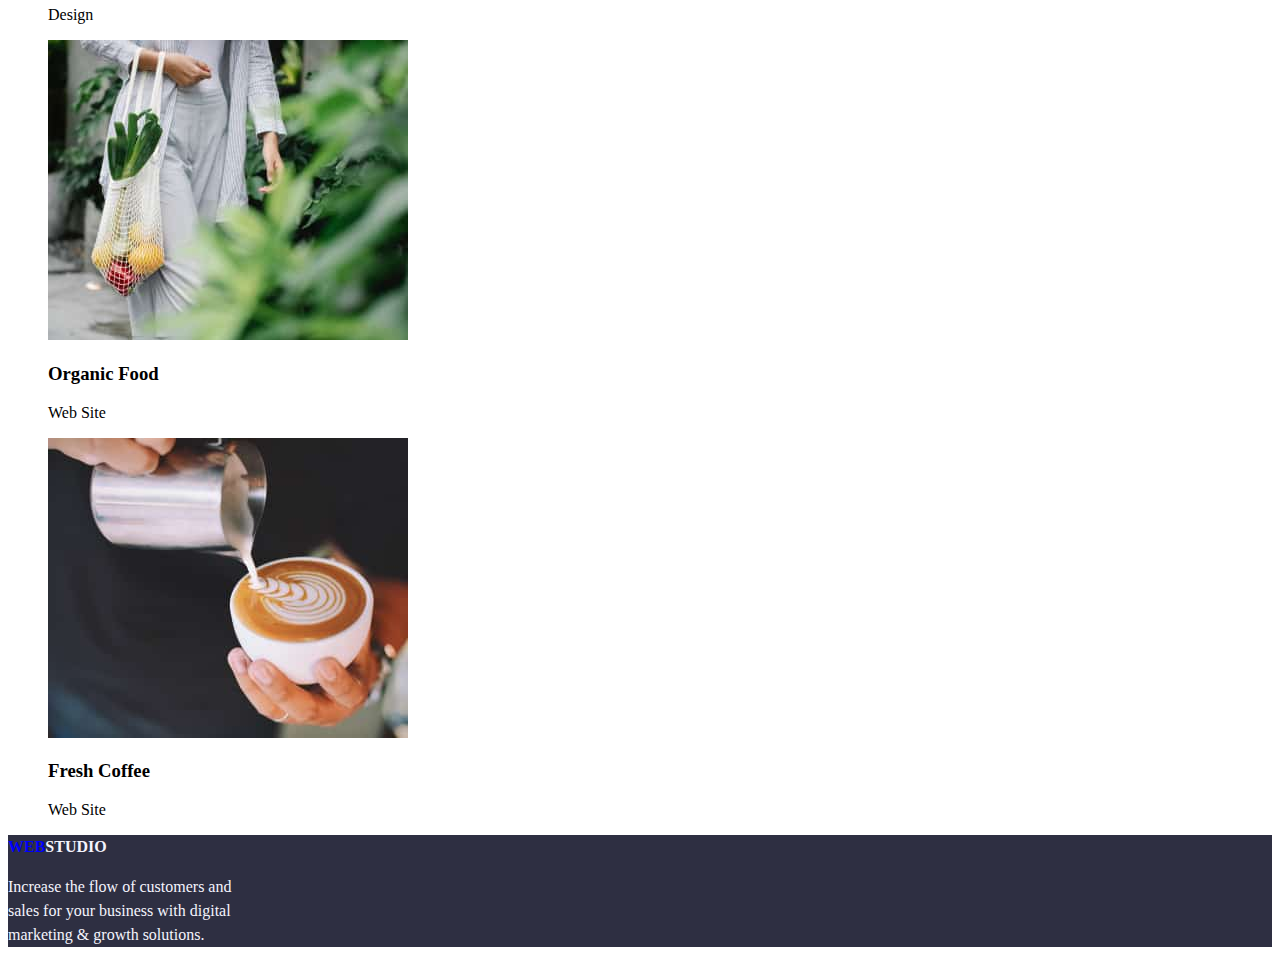
==== commit 20ff58e4: "update 4" ====
--- a/Portofoliu.html
+++ b/Portofoliu.html
@@ -142,13 +142,14 @@
         </ul>
       </section>
     </main>
-    <footer>
+    <footer class="footer">
       <!-- Logo -->
       <a href="index.html" class="logo">STUDIO</a>
       <p>
-        Increase the flow of customers and sales for your business with digital
+        Increase the flow of customers and <br> sales for your business with digital <br>
         marketing & growth solutions.
       </p>
     </footer>
+    </footer>
   </body>
 </html>
--- a/style.css
+++ b/style.css
@@ -3,12 +3,24 @@
   --global-font-family:"Roboto", sans-serif;
   --logo-font-family:"Raleway", sans-serif;
   --link-logo:color: #434455;
+  --link-logo-footer:#F4F4FD
 }
 
 body .website {
   font-family: var(--global-font-family);
 }
 
+.logo-footer::before{
+  color: blue;
+  font-family: var(--logo-font-family);
+  font-weight: 800;
+  size: 18px;
+  text-decoration: none;
+}
+.footer .logo{
+  color:#F4F4FD;
+  text-decoration: none;
+}
 .logo::before{
   content: "WEB";
   color: blue;
@@ -17,12 +29,19 @@
   size: 18px;
   text-decoration: none;
 }
+.logo{
+  color: #2E2F42;
+  text-decoration: none;
+  font-family: var(--logo-font-family);
+  font-weight: 800;
+  size: 18px;
+}
 
 .link-logo a {
   color: var(--link-logo);
   text-decoration: none;
   size: 16px;
-  line-height:24px;
+  line-height:1.5;
   
 }
 .pages a {
@@ -30,7 +49,7 @@
   text-decoration: none;
   font-weight: 500;
   size: 16px;
-  line-height:24px;
+  line-height:1.5;
   }
 
 ul {
@@ -50,7 +69,7 @@
   size: 16px;
   border-radius: 4px;
   border: none;
-  line-height:24px;
+  line-height:1.5;
 }
 .hero-heder{
   font-family: var(--logo-font-family);
@@ -65,12 +84,12 @@
   font-weight: 500;
   size: 20px;
   color: var(--link-color);
-  line-height:24px;
+  line-height:1.5;
 }
 .about li p{
   size: 16px;
   color: var(--link-color);
-  line-height:24px;
+  line-height:1.5;
 }
 .sub-heder{
   font-weight: 700;
@@ -88,17 +107,17 @@
   font-weight: 500;
   size: 20px;
   color: var(--link-color);
-  line-height:24px;
+  line-height:1.5;
 }
 .our-team p{
   size: 16px;
   color: var(--link-logo);
-  line-height:24px;
+  line-height:1.5;
 }
 .footer{
 background-color: #2E2F42;
 color:#F4F4FD ;
-line-height:16px;
+line-height:1.5;
 
 }
 .logo-studio{
@@ -112,12 +131,11 @@
   background-color: #E7E9FC;
   width:69px;
   height:48px;
-  radius:4px;
   padding:12px, 24px, 12px, 24px;
   cursor: pointer;
   border: none;
   border-radius: 4px;
-  line-height:24px;
+  line-height:1.5;
 }
 .buttons .all:hover {
   background-color:#404BBF;
@@ -129,13 +147,12 @@
     background-color: #E7E9FC;
     width:116px;
     height:48px;
-    radius:4px;
-    padding:12px, 24px, 12px, 24px;
-    cursor: pointer;
-    border: 1px;
-    border-radius: 4px;
-    font-weight: 500;
-    line-height:24px;
+    padding:12px, 24px, 12px, 24px;
+    cursor: pointer;
+    border: 1px;
+    border-radius: 4px;
+    font-weight: 500;
+    line-height:1.5;
   }
   .buttons .web:hover{
     background-color:#404BBF;
@@ -146,13 +163,12 @@
     background-color: #E7E9FC;
     width:78px;
     height:48px;
-    radius:4px;
-    padding:12px, 24px, 12px, 24px;
-    cursor: pointer;
-    border: 1px;
-    border-radius: 4px;
-    font-weight: 500;
-    line-height:24px;
+    padding:12px, 24px, 12px, 24px;
+    cursor: pointer;
+    border: 1px;
+    border-radius: 4px;
+    font-weight: 500;
+    line-height:1.5;
   }
   .buttons .app:hover{
     background-color:#404BBF;
@@ -163,13 +179,12 @@
     background-color: #E7E9FC;
     width:101px;
     height:48px;
-    radius:4px;
-    padding:12px, 24px, 12px, 24px;
-    cursor: pointer;
-    border: 1px;
-    border-radius: 4px;
-    font-weight: 500;
-    line-height:24px;
+    padding:12px, 24px, 12px, 24px;
+    cursor: pointer;
+    border: 1px;
+    border-radius: 4px;
+    font-weight: 500;
+    line-height:1.5;
   }
   .buttons .design:hover{
     background-color:#404BBF;
@@ -180,13 +195,12 @@
     background-color: #E7E9FC;
     width:101px;
     height:48px;
-    radius:4px;
-    padding:12px, 24px, 12px, 24px;
-    cursor: pointer;
-    border: 1px;
-    border-radius: 4px;
-    font-weight: 500;
-    line-height:24px;
+    padding:12px, 24px, 12px, 24px;
+    cursor: pointer;
+    border: 1px;
+    border-radius: 4px;
+    font-weight: 500;
+    line-height:1.5;
   }
   .buttons .marketing:hover{
     background-color:#404BBF;
